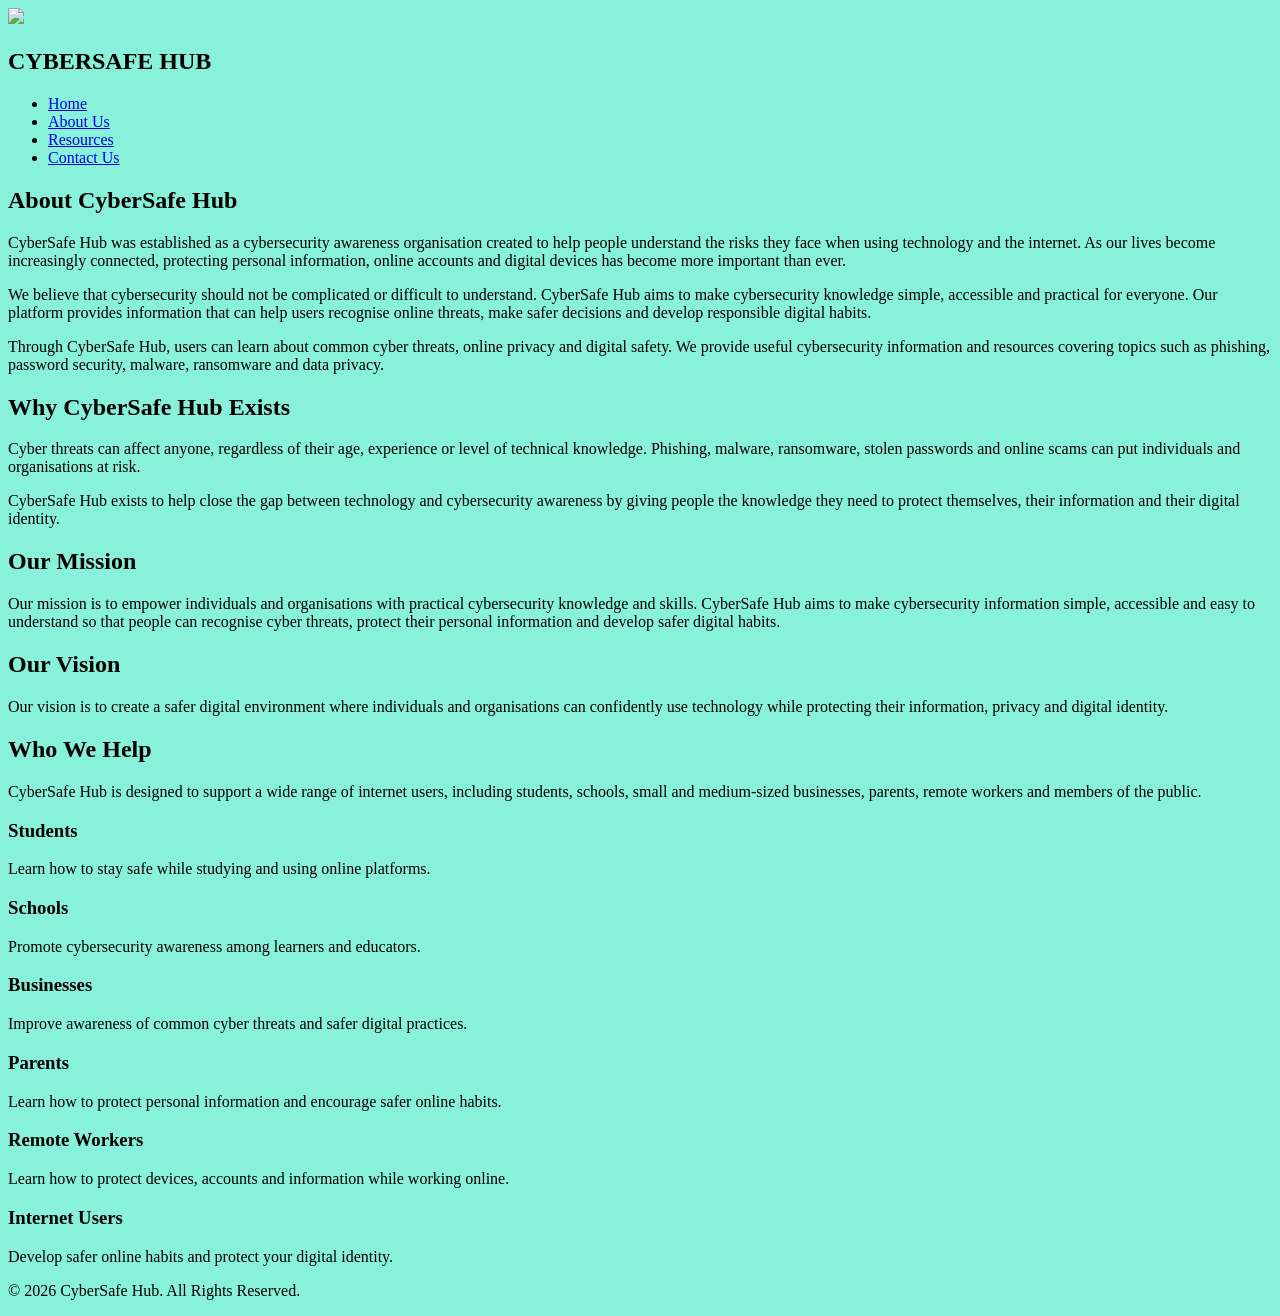
==== about_us.html @ 30e6fdf6 "Add CyberSafe Hub website" ====
<!DOCTYPE html>
<html lang="en">

<head>
    <meta charset="UTF-8">
    <meta name="viewport" content="width=device-width, initial-scale=1.0">

    <title>About Us | CyberSafe Hub</title>

    <link rel="stylesheet" href="CSS/style.css">
</head>

<body>
    <body style="background-color:rgb(135, 241, 218);"></body>
   
    <header>
        <nav>
          <img src="Images/logo.jpg">


            <h1>CYBERSAFE HUB</h1>

            <ul>
                <li><a href="index.html">Home</a></li>
                <li><a href="about_us.html">About Us</a></li>
                <li><a href="home.html">Resources</a></li>
                <li><a href="contact_us.html">Contact Us</a></li>
            </ul>

        </nav>
    </header>

    <main>
        <section class="about-us">

            <h2>About CyberSafe Hub</h2>

            <p>
                CyberSafe Hub was established as a cybersecurity awareness
                organisation created to help people understand the risks
                they face when using technology and the internet. As our
                lives become increasingly connected, protecting personal
                information, online accounts and digital devices has
                become more important than ever.
            </p>

            <p>
                We believe that cybersecurity should not be complicated
                or difficult to understand. CyberSafe Hub aims to make
                cybersecurity knowledge simple, accessible and practical
                for everyone. Our platform provides information that can
                help users recognise online threats, make safer decisions
                and develop responsible digital habits.
            </p>

            <p>
                Through CyberSafe Hub, users can learn about common cyber
                threats, online privacy and digital safety. We provide
                useful cybersecurity information and resources covering
                topics such as phishing, password security, malware,
                ransomware and data privacy.
            </p>

        </section> 
        <section class="our-purpose">

            <h2>Why CyberSafe Hub Exists</h2>

            <p>
                Cyber threats can affect anyone, regardless of their age,
                experience or level of technical knowledge. Phishing,
                malware, ransomware, stolen passwords and online scams
                can put individuals and organisations at risk.
            </p>

            <p>
                CyberSafe Hub exists to help close the gap between
                technology and cybersecurity awareness by giving people
                the knowledge they need to protect themselves, their
                information and their digital identity.
            </p>

        </section>
        <section class="mission">

            <h2>Our Mission</h2>

            <p>
                Our mission is to empower individuals and organisations
                with practical cybersecurity knowledge and skills.
                CyberSafe Hub aims to make cybersecurity information
                simple, accessible and easy to understand so that people
                can recognise cyber threats, protect their personal
                information and develop safer digital habits.
            </p>

        </section>


        
        <section class="vision">

            <h2>Our Vision</h2>

            <p>
                Our vision is to create a safer digital environment where
                individuals and organisations can confidently use
                technology while protecting their information, privacy
                and digital identity.
            </p>

        </section>
        <section class="target-audience">

            <h2>Who We Help</h2>

            <p>
                CyberSafe Hub is designed to support a wide range of
                internet users, including students, schools, small and
                medium-sized businesses, parents, remote workers and
                members of the public.
            </p>

            <div class="audience-list">

                <div class="audience-card">
                    <h3>Students</h3>
                    <p>
                        Learn how to stay safe while studying and using
                        online platforms.
                    </p>
                </div>

                <div class="audience-card">
                    <h3>Schools</h3>
                    <p>
                        Promote cybersecurity awareness among learners
                        and educators.
                    </p>
                </div>

                <div class="audience-card">
                    <h3>Businesses</h3>
                    <p>
                        Improve awareness of common cyber threats and
                        safer digital practices.
                    </p>
                </div>

                <div class="audience-card">
                    <h3>Parents</h3>
                    <p>
                        Learn how to protect personal information and
                        encourage safer online habits.
                    </p>
                </div>

                <div class="audience-card">
                    <h3>Remote Workers</h3>
                    <p>
                        Learn how to protect devices, accounts and
                        information while working online.
                    </p>
                </div>

                <div class="audience-card">
                    <h3>Internet Users</h3>
                    <p>
                        Develop safer online habits and protect your
                        digital identity.
                    </p>
                </div>

            </div>

        </section>

    </main>
    <footer>

        <p>
            &copy; 2026 CyberSafe Hub. All Rights Reserved.
        </p>

    </footer>

</body>

</html>
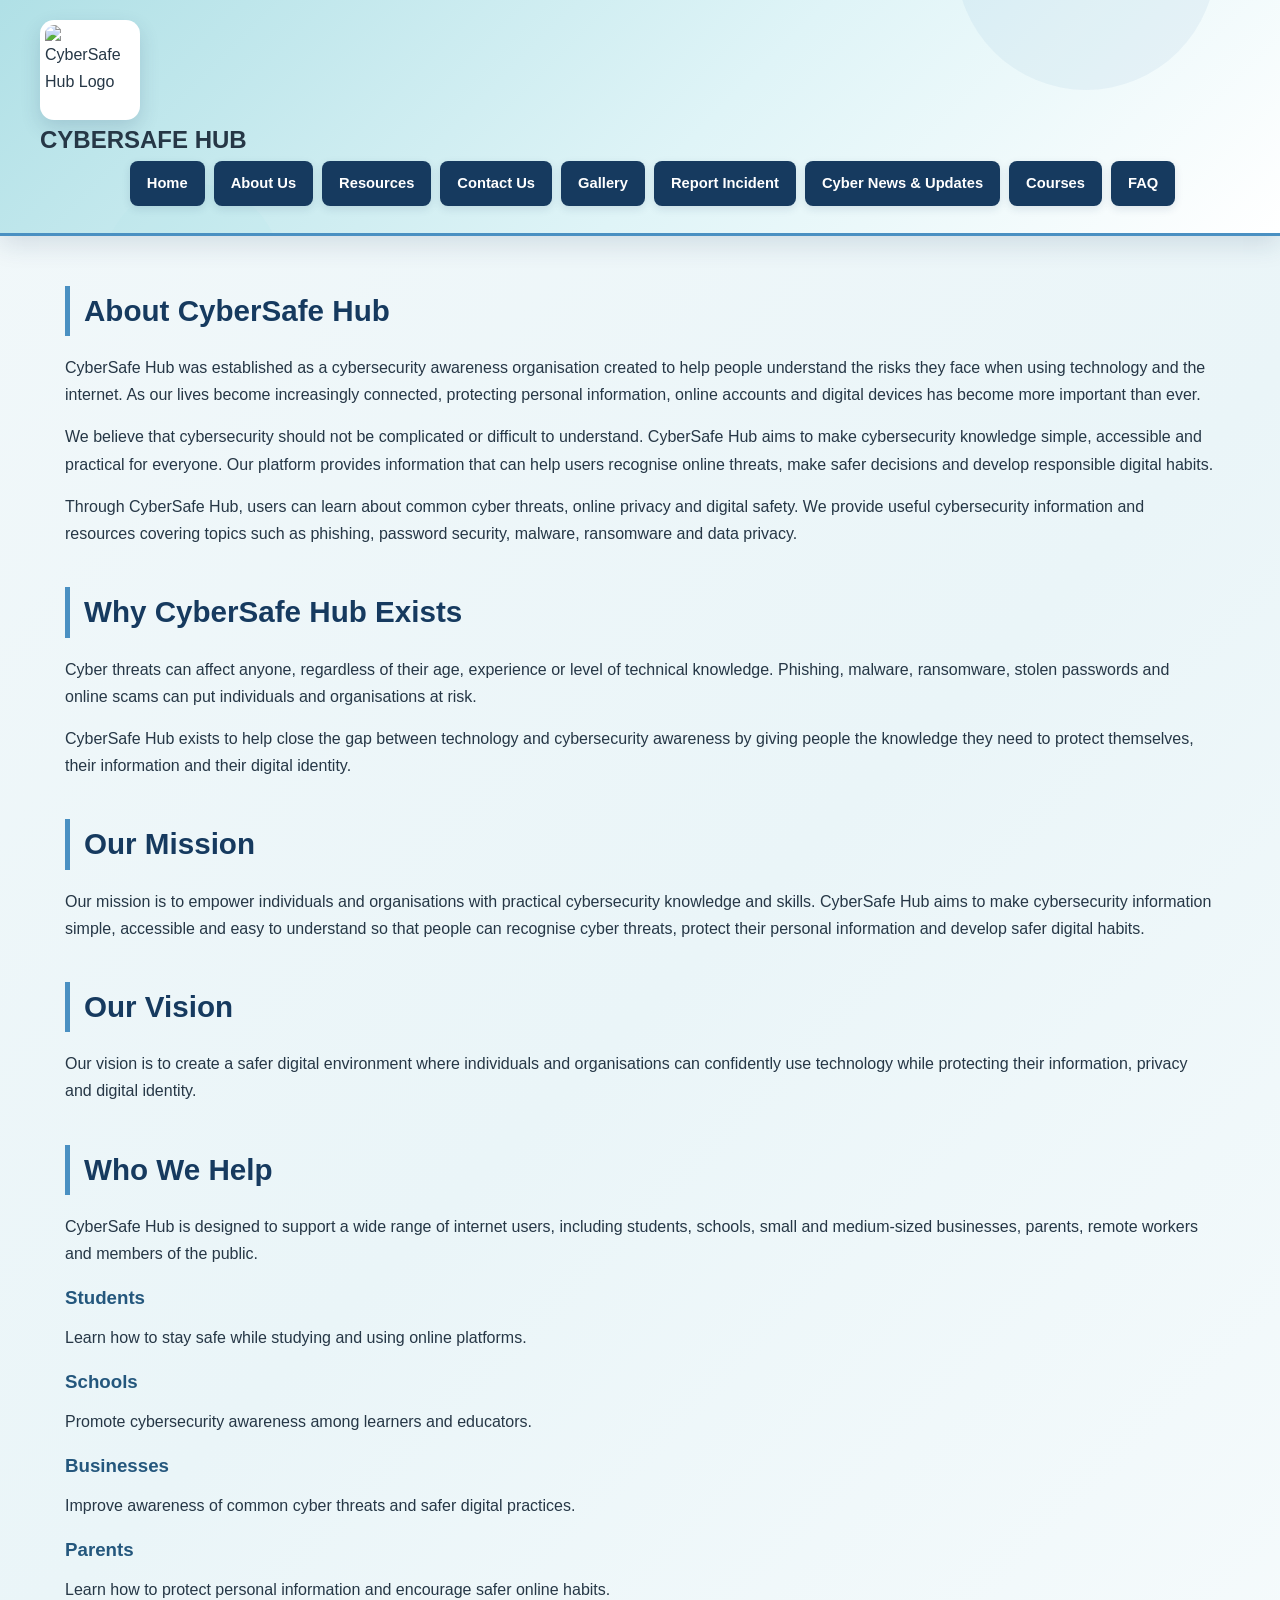
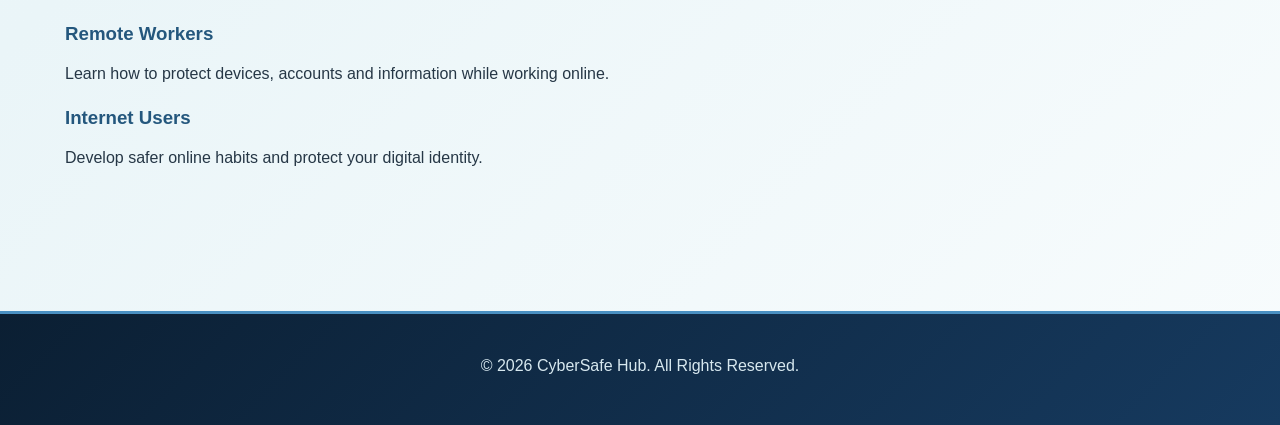
==== commit f845429d: "first commit" ====
--- a/about_us.html
+++ b/about_us.html
@@ -7,27 +7,32 @@
 
     <title>About Us | CyberSafe Hub</title>
 
-    <link rel="stylesheet" href="CSS/style.css">
+    <link rel="stylesheet" type="text/css" href="CSS/Style.css">
 </head>
 
 <body>
-    <body style="background-color:rgb(135, 241, 218);"></body>
+    <body style="background-color:rgb(219, 224, 236);"></body>
    
     <header>
         <nav>
-          <img src="Images/logo.jpg">
+          <img src="Images/logo.jpg" alt="CyberSafe Hub Logo" class="logo">
 
 
             <h1>CYBERSAFE HUB</h1>
-
-            <ul>
-                <li><a href="index.html">Home</a></li>
-                <li><a href="about_us.html">About Us</a></li>
-                <li><a href="home.html">Resources</a></li>
-                <li><a href="contact_us.html">Contact Us</a></li>
-            </ul>
-
-        </nav>
+    <ul>
+        <li><a href="index.html">Home</a></li>
+        <li><a href="about_us.html">About Us</a></li>
+        <li><a href="Home.html">Resources</a></li>
+        <li><a href="contact_us.html">Contact Us</a></li>
+     <li><a href="gallery.html">Gallery</a></li>
+        <li><a href="Report_Incident.html">Report Incident</a></li>
+        <li><a href="Cyber%20news%20%26%20updates.html">Cyber News &amp; Updates</a></li>
+        <li><a href="courses.html">Courses</a></li>
+        <li><a href="FAQ.html">FAQ</a></li>
+      
+    </ul>
+    </nav>
+        
     </header>
 
     <main>
--- a/CSS/Style.css
+++ b/CSS/Style.css
@@ -0,0 +1,1531 @@
+/* =========================================================
+   CYBERSAFE HUB - MAIN STYLESHEET
+   Colour Theme: Powder Blue | Navy | White
+   Modern & Unique Layout
+   ========================================================= */
+
+
+/* =========================
+   1. GENERAL PAGE STYLING
+   ========================= */
+
+* {
+    margin: 0;
+    padding: 0;
+    box-sizing: border-box;
+}
+
+html {
+    scroll-behavior: smooth;
+}
+
+body {
+    font-family: Arial, Helvetica, sans-serif;
+    background:
+        linear-gradient(135deg, #F2F8FA 0%, #EAF5F8 50%, #F8FCFD 100%);
+    color: #263746;
+    line-height: 1.7;
+    min-height: 100vh;
+}
+
+
+/* =========================
+   2. HEADER
+   ========================= */
+
+header {
+    background:
+        linear-gradient(135deg, #B0E0E6 0%, #DFF4F7 55%, #FFFFFF 100%);
+    padding: 20px;
+    box-shadow: 0 8px 25px rgba(22, 58, 95, 0.14);
+    border-bottom: 3px solid #4A90C2;
+    position: relative;
+    overflow: hidden;
+}
+
+/* Decorative header glow */
+
+header::before {
+    content: "";
+    position: absolute;
+    width: 260px;
+    height: 260px;
+    border-radius: 50%;
+    background: rgba(74, 144, 194, 0.08);
+    top: -170px;
+    right: 5%;
+}
+
+header::after {
+    content: "";
+    position: absolute;
+    width: 180px;
+    height: 180px;
+    border-radius: 50%;
+    background: rgba(176, 224, 230, 0.18);
+    bottom: -130px;
+    left: 8%;
+}
+
+
+/* Logo and website name */
+
+.header-content {
+    max-width: 1200px;
+    margin: 0 auto 20px auto;
+    display: flex;
+    align-items: center;
+    justify-content: flex-start;
+    gap: 20px;
+    text-align: left;
+    position: relative;
+    z-index: 2;
+}
+
+
+/* =========================
+   3. LOGO
+   ========================= */
+
+.logo {
+    width: 100px;
+    height: 100px;
+    object-fit: contain;
+    display: block;
+    border-radius: 14px;
+    background-color: #FFFFFF;
+    padding: 5px;
+    box-shadow: 0 8px 20px rgba(22, 58, 95, 0.16);
+    transition: all 0.3s ease;
+}
+
+.logo:hover {
+    transform: scale(1.05) rotate(-1deg);
+    box-shadow: 0 10px 25px rgba(22, 58, 95, 0.22);
+}
+
+
+/* =========================
+   4. BRAND
+   ========================= */
+
+.brand h1 {
+    color: #163A5F;
+    font-size: 2.15rem;
+    margin: 0;
+    font-weight: 700;
+    letter-spacing: 0.5px;
+}
+
+.brand p {
+    color: #34566F;
+    font-size: 0.95rem;
+    margin-top: 3px;
+    letter-spacing: 0.4px;
+}
+
+
+/* =========================
+   5. NAVIGATION
+   ========================= */
+
+nav {
+    max-width: 1200px;
+    margin: auto;
+    position: relative;
+    z-index: 3;
+}
+
+nav ul {
+    list-style: none;
+    display: flex;
+    justify-content: center;
+    align-items: center;
+    flex-wrap: wrap;
+    gap: 9px;
+}
+
+nav ul li {
+    display: inline-block;
+}
+
+nav ul li a {
+    display: block;
+    text-decoration: none;
+    color: #FFFFFF;
+    background-color: #163A5F;
+    padding: 10px 17px;
+    border-radius: 8px;
+    font-weight: 600;
+    font-size: 0.92rem;
+    transition: all 0.3s ease;
+    box-shadow: 0 3px 8px rgba(22, 58, 95, 0.12);
+}
+
+nav ul li a:hover {
+    background-color: #4A90C2;
+    color: #FFFFFF;
+    transform: translateY(-3px);
+    box-shadow: 0 7px 15px rgba(22, 58, 95, 0.2);
+}
+
+
+/* Active navigation link */
+
+nav ul li a.active {
+    background-color: #4A90C2;
+    color: #FFFFFF;
+    box-shadow: 0 5px 12px rgba(74, 144, 194, 0.25);
+}
+
+
+/* =========================
+   6. MAIN CONTENT
+   ========================= */
+
+main {
+    max-width: 1200px;
+    margin: 0 auto;
+    padding: 50px 25px;
+}
+
+section {
+    margin-bottom: 40px;
+}
+
+
+/* =========================
+   7. HEADINGS
+   ========================= */
+
+main > h1,
+main > h2 {
+    color: #163A5F;
+}
+
+section h2 {
+    color: #163A5F;
+    font-size: 1.85rem;
+    margin-bottom: 18px;
+    border-left: 5px solid #4A90C2;
+    padding-left: 14px;
+}
+
+section h3 {
+    color: #24577D;
+    margin-bottom: 10px;
+}
+
+main > h2 {
+    margin-top: 30px;
+    margin-bottom: 15px;
+}
+
+p {
+    margin-bottom: 15px;
+}
+
+
+/* =========================
+   8. HERO SECTION
+   ========================= */
+
+.hero {
+    background:
+        linear-gradient(
+            135deg,
+            #DFF4F7 0%,
+            #FFFFFF 55%,
+            #E8F7FA 100%
+        );
+
+    padding: 70px 35px;
+
+    border-radius: 22px;
+
+    text-align: center;
+
+    margin-bottom: 40px;
+
+    border: 1px solid #B0E0E6;
+
+    box-shadow:
+        0 15px 35px rgba(22, 58, 95, 0.1);
+
+    position: relative;
+    overflow: hidden;
+}
+
+
+/* Decorative circles */
+
+.hero::before {
+    content: "";
+    position: absolute;
+
+    width: 240px;
+    height: 240px;
+
+    border: 1px solid rgba(74, 144, 194, 0.18);
+
+    border-radius: 50%;
+
+    top: -120px;
+    right: -70px;
+}
+
+.hero::after {
+    content: "";
+    position: absolute;
+
+    width: 180px;
+    height: 180px;
+
+    border: 1px solid rgba(74, 144, 194, 0.13);
+
+    border-radius: 50%;
+
+    bottom: -90px;
+    left: -60px;
+}
+
+.hero h1 {
+    color: #163A5F;
+    font-size: 2.8rem;
+    margin-bottom: 15px;
+    position: relative;
+    z-index: 1;
+}
+
+.hero p {
+    max-width: 800px;
+    margin: 0 auto 20px auto;
+    color: #40596D;
+    font-size: 1.1rem;
+    position: relative;
+    z-index: 1;
+}
+
+
+/* =========================
+   9. BUTTONS
+   ========================= */
+
+.btn {
+    display: inline-block;
+
+    background:
+        linear-gradient(
+            135deg,
+            #163A5F,
+            #24577D
+        );
+
+    color: #FFFFFF;
+
+    padding: 12px 25px;
+
+    border-radius: 9px;
+
+    text-decoration: none;
+
+    font-weight: bold;
+
+    border: none;
+
+    cursor: pointer;
+
+    transition: all 0.3s ease;
+
+    box-shadow: 0 6px 15px rgba(22, 58, 95, 0.18);
+}
+
+.btn:hover {
+    background:
+        linear-gradient(
+            135deg,
+            #4A90C2,
+            #5FAACD
+        );
+
+    transform: translateY(-3px);
+
+    box-shadow: 0 9px 20px rgba(22, 58, 95, 0.22);
+}
+
+
+/* =========================
+   10. GENERAL CARDS
+   ========================= */
+
+.card-container {
+    display: grid;
+    grid-template-columns: repeat(3, 1fr);
+    gap: 28px;
+}
+
+.card {
+    background:
+        linear-gradient(
+            145deg,
+            #FFFFFF,
+            #F8FCFD
+        );
+
+    border: 1px solid #C9E4EA;
+
+    border-radius: 16px;
+
+    padding: 28px;
+
+    box-shadow:
+        0 8px 22px rgba(22, 58, 95, 0.08);
+
+    transition: all 0.35s ease;
+
+    position: relative;
+    overflow: hidden;
+}
+
+
+/* Card top line */
+
+.card::before {
+    content: "";
+
+    position: absolute;
+
+    top: 0;
+    left: 0;
+
+    width: 100%;
+    height: 4px;
+
+    background:
+        linear-gradient(
+            90deg,
+            #4A90C2,
+            #B0E0E6
+        );
+}
+
+.card:hover {
+    transform: translateY(-8px);
+
+    box-shadow:
+        0 15px 32px rgba(22, 58, 95, 0.15);
+
+    border-color: #A9D5DF;
+}
+
+.card h3 {
+    color: #163A5F;
+    margin-bottom: 10px;
+}
+
+.card p {
+    color: #526675;
+}
+
+.card img {
+    width: 100%;
+    height: 200px;
+    object-fit: cover;
+    border-radius: 10px;
+    margin-bottom: 15px;
+    transition: transform 0.3s ease;
+}
+
+.card:hover img {
+    transform: scale(1.02);
+}
+
+
+/* =========================
+   11. IMAGE STYLING
+   ========================= */
+
+img {
+    max-width: 100%;
+}
+
+.hero-image {
+    width: 100%;
+    max-height: 450px;
+    object-fit: cover;
+    border-radius: 15px;
+    margin: 20px 0;
+    box-shadow: 0 8px 20px rgba(22, 58, 95, 0.13);
+}
+
+
+/* =========================
+   12. ABOUT US
+   ========================= */
+
+.about-section {
+    background:
+        linear-gradient(
+            145deg,
+            #FFFFFF,
+            #F8FCFD
+        );
+
+    padding: 35px;
+
+    border-radius: 16px;
+
+    border: 1px solid #C9E4EA;
+
+    box-shadow:
+        0 8px 22px rgba(22, 58, 95, 0.08);
+}
+
+.about-section h2 {
+    margin-top: 10px;
+}
+
+.about-section ul {
+    margin: 15px 0 15px 25px;
+}
+
+.about-section li {
+    margin-bottom: 8px;
+}
+
+
+/* =========================
+   13. VISION & MISSION
+   ========================= */
+
+.vision-mission {
+    display: grid;
+    grid-template-columns: repeat(2, 1fr);
+    gap: 28px;
+}
+
+.vision-box,
+.mission-box {
+    background:
+        linear-gradient(
+            145deg,
+            #FFFFFF,
+            #F3FAFC
+        );
+
+    padding: 32px;
+
+    border-radius: 16px;
+
+    border-top: 5px solid #4A90C2;
+
+    box-shadow:
+        0 8px 22px rgba(22, 58, 95, 0.08);
+
+    transition: transform 0.3s ease;
+}
+
+.vision-box:hover,
+.mission-box:hover {
+    transform: translateY(-6px);
+}
+
+.vision-box h3,
+.mission-box h3 {
+    color: #163A5F;
+    font-size: 1.4rem;
+}
+
+
+/* =========================
+   14. COURSES
+   ========================= */
+
+.course-container {
+    display: grid;
+    grid-template-columns: repeat(3, 1fr);
+    gap: 28px;
+}
+
+.course-card {
+    background:
+        linear-gradient(
+            145deg,
+            #FFFFFF,
+            #F8FCFD
+        );
+
+    padding: 28px;
+
+    border-radius: 16px;
+
+    border: 1px solid #C9E4EA;
+
+    box-shadow:
+        0 8px 22px rgba(22, 58, 95, 0.08);
+
+    transition: all 0.3s ease;
+}
+
+.course-card:hover {
+    transform: translateY(-7px);
+
+    border-color: #4A90C2;
+
+    box-shadow:
+        0 14px 28px rgba(22, 58, 95, 0.14);
+}
+
+.course-card h3 {
+    color: #163A5F;
+    margin-bottom: 12px;
+}
+
+.course-card p {
+    color: #526675;
+}
+
+
+/* =========================
+   15. CYBER NEWS
+   ========================= */
+
+.news-container {
+    display: grid;
+    grid-template-columns: repeat(2, 1fr);
+    gap: 28px;
+}
+
+.news-card {
+    background:
+        linear-gradient(
+            145deg,
+            #FFFFFF,
+            #F7FBFC
+        );
+
+    border-left: 5px solid #4A90C2;
+
+    padding: 28px;
+
+    border-radius: 12px;
+
+    box-shadow:
+        0 7px 20px rgba(22, 58, 95, 0.08);
+
+    transition: all 0.3s ease;
+}
+
+.news-card:hover {
+    transform: translateY(-6px);
+    box-shadow: 0 13px 28px rgba(22, 58, 95, 0.13);
+}
+
+.news-card h3 {
+    color: #163A5F;
+    margin-bottom: 10px;
+}
+
+.news-card p {
+    color: #526675;
+}
+
+
+/* =========================
+   16. SECURITY TIPS
+   ========================= */
+
+.security-tips {
+    display: grid;
+    grid-template-columns: repeat(2, 1fr);
+    gap: 22px;
+}
+
+.tip {
+    background:
+        linear-gradient(
+            145deg,
+            #FFFFFF,
+            #F5FBFC
+        );
+
+    padding: 25px;
+
+    border-radius: 13px;
+
+    border: 1px solid #C9E4EA;
+
+    box-shadow:
+        0 6px 18px rgba(22, 58, 95, 0.07);
+
+    transition: all 0.3s ease;
+}
+
+.tip:hover {
+    transform: translateY(-5px);
+    border-color: #4A90C2;
+}
+
+.tip h3 {
+    color: #163A5F;
+}
+
+.tip::before {
+    content: "🔐 ";
+}
+
+
+/* =========================
+   17. FAQ
+   ========================= */
+
+.faq-container {
+    max-width: 900px;
+    margin: auto;
+}
+
+.faq-item {
+    background:
+        linear-gradient(
+            145deg,
+            #FFFFFF,
+            #F8FCFD
+        );
+
+    margin-bottom: 17px;
+
+    padding: 25px;
+
+    border-radius: 13px;
+
+    border-left: 5px solid #4A90C2;
+
+    box-shadow:
+        0 6px 18px rgba(22, 58, 95, 0.07);
+
+    transition: all 0.3s ease;
+}
+
+.faq-item:hover {
+    transform: translateX(4px);
+}
+
+.faq-item h3 {
+    color: #163A5F;
+    margin-bottom: 8px;
+}
+
+.faq-item p {
+    color: #526675;
+}
+
+
+/* =========================
+   18. CONTACT PAGE
+   ========================= */
+
+.contact-container {
+    display: grid;
+    grid-template-columns: 1fr 1fr;
+    gap: 30px;
+}
+
+.contact-info,
+.contact-form {
+    background:
+        linear-gradient(
+            145deg,
+            #FFFFFF,
+            #F7FBFC
+        );
+
+    padding: 32px;
+
+    border-radius: 16px;
+
+    border: 1px solid #C9E4EA;
+
+    box-shadow:
+        0 8px 22px rgba(22, 58, 95, 0.08);
+}
+
+.contact-info h3,
+.contact-form h3 {
+    color: #163A5F;
+    margin-bottom: 15px;
+}
+
+.contact-info p {
+    margin-bottom: 12px;
+}
+
+
+/* =========================
+   19. FORMS
+   ========================= */
+
+form {
+    width: 100%;
+}
+
+label {
+    display: block;
+    color: #163A5F;
+    font-weight: bold;
+    margin-bottom: 6px;
+}
+
+input,
+textarea,
+select {
+    width: 100%;
+    padding: 13px 14px;
+    margin-bottom: 18px;
+
+    border: 1px solid #B8D7DF;
+
+    border-radius: 9px;
+
+    background-color: #F9FCFD;
+
+    color: #263746;
+
+    font-family: Arial, Helvetica, sans-serif;
+
+    font-size: 1rem;
+
+    transition: all 0.3s ease;
+}
+
+input:focus,
+textarea:focus,
+select:focus {
+    outline: none;
+
+    border-color: #4A90C2;
+
+    background-color: #FFFFFF;
+
+    box-shadow:
+        0 0 0 4px rgba(74, 144, 194, 0.12);
+}
+
+textarea {
+    min-height: 150px;
+    resize: vertical;
+}
+
+button,
+input[type="submit"] {
+    background:
+        linear-gradient(
+            135deg,
+            #163A5F,
+            #24577D
+        );
+
+    color: #FFFFFF;
+
+    padding: 12px 25px;
+
+    border: none;
+
+    border-radius: 8px;
+
+    cursor: pointer;
+
+    font-weight: bold;
+
+    transition: all 0.3s ease;
+}
+
+button:hover,
+input[type="submit"]:hover {
+    background:
+        linear-gradient(
+            135deg,
+            #4A90C2,
+            #5FAACD
+        );
+
+    transform: translateY(-2px);
+}
+
+
+/* =========================
+   20. LISTS
+   ========================= */
+
+ul,
+ol {
+    padding-left: 25px;
+}
+
+li {
+    margin-bottom: 7px;
+}
+
+
+/* =========================
+   21. TABLES
+   ========================= */
+
+table {
+    width: 100%;
+    border-collapse: collapse;
+    background-color: #FFFFFF;
+    margin: 20px 0;
+
+    box-shadow:
+        0 7px 18px rgba(22, 58, 95, 0.08);
+
+    border-radius: 10px;
+    overflow: hidden;
+}
+
+th {
+    background:
+        linear-gradient(
+            135deg,
+            #163A5F,
+            #24577D
+        );
+
+    color: #FFFFFF;
+
+    padding: 15px;
+
+    text-align: left;
+}
+
+td {
+    padding: 14px;
+
+    border-bottom: 1px solid #D6E8ED;
+}
+
+tr:hover {
+    background-color: #F2F8FA;
+}
+
+
+/* =========================
+   22. HIGHLIGHT BOX
+   ========================= */
+
+.highlight {
+    background:
+        linear-gradient(
+            135deg,
+            #E3F5F8,
+            #F5FCFD
+        );
+
+    border-left: 5px solid #4A90C2;
+
+    padding: 22px;
+
+    margin: 22px 0;
+
+    border-radius: 10px;
+
+    box-shadow: 0 5px 14px rgba(22, 58, 95, 0.05);
+}
+
+.highlight strong {
+    color: #163A5F;
+}
+
+
+/* =========================
+   23. ALERT / WARNING BOX
+   ========================= */
+
+.warning {
+    background-color: #FFF8E6;
+
+    border-left: 5px solid #D9A441;
+
+    padding: 20px;
+
+    margin: 20px 0;
+
+    border-radius: 9px;
+}
+
+.warning strong {
+    color: #7A5A14;
+}
+
+
+/* =========================
+   24. SUCCESS BOX
+   ========================= */
+
+.success {
+    background-color: #EAF7F0;
+
+    border-left: 5px solid #4D9B72;
+
+    padding: 20px;
+
+    margin: 20px 0;
+
+    border-radius: 9px;
+}
+
+
+/* =========================
+   25. FOOTER
+   ========================= */
+
+footer {
+    background:
+        linear-gradient(
+            135deg,
+            #0B1F33,
+            #163A5F
+        );
+
+    color: #FFFFFF;
+
+    text-align: center;
+
+    padding: 38px 20px;
+
+    margin-top: 50px;
+
+    border-top: 3px solid #4A90C2;
+}
+
+footer p {
+    margin-bottom: 8px;
+    color: #D7E8EF;
+}
+
+footer a {
+    color: #B0E0E6;
+    text-decoration: none;
+}
+
+footer a:hover {
+    color: #FFFFFF;
+    text-decoration: underline;
+}
+
+
+/* =========================
+   26. SOCIAL LINKS
+   ========================= */
+
+.social-links {
+    display: flex;
+    justify-content: center;
+    gap: 15px;
+    margin: 18px 0;
+    flex-wrap: wrap;
+}
+
+.social-links a {
+    background-color: #163A5F;
+    color: #FFFFFF;
+    padding: 9px 17px;
+    border-radius: 7px;
+    text-decoration: none;
+    transition: all 0.3s ease;
+}
+
+.social-links a:hover {
+    background-color: #4A90C2;
+    transform: translateY(-2px);
+}
+
+
+/* =========================
+   27. CONTENT BOX
+   ========================= */
+
+.content-box {
+    background:
+        linear-gradient(
+            145deg,
+            #FFFFFF,
+            #F8FCFD
+        );
+
+    padding: 32px;
+
+    margin-bottom: 28px;
+
+    border-radius: 16px;
+
+    border: 1px solid #C9E4EA;
+
+    box-shadow:
+        0 8px 22px rgba(22, 58, 95, 0.07);
+}
+
+
+/* =========================
+   28. PAGE TITLE
+   ========================= */
+
+.page-title {
+    background:
+        linear-gradient(
+            135deg,
+            #B0E0E6,
+            #DFF4F7,
+            #FFFFFF
+        );
+
+    padding: 50px 25px;
+
+    text-align: center;
+
+    border-radius: 20px;
+
+    margin-bottom: 35px;
+
+    border: 1px solid #B0E0E6;
+
+    box-shadow:
+        0 10px 28px rgba(22, 58, 95, 0.09);
+
+    position: relative;
+    overflow: hidden;
+}
+
+.page-title::after {
+    content: "";
+
+    position: absolute;
+
+    width: 180px;
+    height: 180px;
+
+    border: 1px solid rgba(74, 144, 194, 0.15);
+
+    border-radius: 50%;
+
+    right: -60px;
+    top: -80px;
+}
+
+.page-title h1 {
+    color: #163A5F;
+    font-size: 2.4rem;
+    margin-bottom: 8px;
+}
+
+.page-title p {
+    color: #34566F;
+}
+
+
+/* =========================
+   29. BACK TO TOP
+   ========================= */
+
+.back-to-top {
+    display: inline-block;
+
+    margin-top: 20px;
+
+    background:
+        linear-gradient(
+            135deg,
+            #4A90C2,
+            #5FAACD
+        );
+
+    color: #FFFFFF;
+
+    padding: 11px 20px;
+
+    border-radius: 8px;
+
+    text-decoration: none;
+
+    box-shadow: 0 5px 12px rgba(22, 58, 95, 0.15);
+
+    transition: all 0.3s ease;
+}
+
+.back-to-top:hover {
+    background-color: #163A5F;
+
+    transform: translateY(-3px);
+}
+
+
+/* =========================
+   30. GALLERY
+   ========================= */
+
+.gallery-title {
+    background:
+        linear-gradient(
+            135deg,
+            #B0E0E6,
+            #DFF4F7,
+            #FFFFFF
+        );
+
+    padding: 55px 25px;
+
+    text-align: center;
+
+    border-radius: 20px;
+
+    margin-bottom: 30px;
+
+    border: 1px solid #B0E0E6;
+
+    box-shadow:
+        0 10px 28px rgba(22, 58, 95, 0.09);
+
+    position: relative;
+
+    overflow: hidden;
+}
+
+.gallery-title::before {
+    content: "";
+
+    position: absolute;
+
+    width: 220px;
+    height: 220px;
+
+    border: 1px solid rgba(74, 144, 194, 0.15);
+
+    border-radius: 50%;
+
+    left: -100px;
+    bottom: -120px;
+}
+
+.gallery-title h1 {
+    color: #163A5F;
+    font-size: 2.5rem;
+    margin-bottom: 8px;
+    position: relative;
+}
+
+.gallery-title p {
+    color: #34566F;
+    margin-bottom: 0;
+    position: relative;
+}
+
+
+/* Gallery introduction */
+
+.gallery-intro {
+    background:
+        linear-gradient(
+            145deg,
+            #FFFFFF,
+            #F7FBFC
+        );
+
+    padding: 35px;
+
+    border-radius: 16px;
+
+    border: 1px solid #C9E4EA;
+
+    box-shadow:
+        0 8px 22px rgba(22, 58, 95, 0.07);
+
+    text-align: center;
+}
+
+.gallery-intro h2 {
+    border-left: none;
+    padding-left: 0;
+    color: #163A5F;
+}
+
+.gallery-intro p {
+    max-width: 850px;
+    margin-left: auto;
+    margin-right: auto;
+    color: #526675;
+}
+
+
+/* Gallery grid */
+
+.gallery {
+    display: grid;
+
+    grid-template-columns: repeat(3, 1fr);
+
+    gap: 28px;
+
+    margin-top: 30px;
+}
+
+
+/* Gallery cards */
+
+.gallery-item {
+    background:
+        linear-gradient(
+            145deg,
+            #FFFFFF,
+            #F8FCFD
+        );
+
+    border: 1px solid #C9E4EA;
+
+    border-radius: 16px;
+
+    overflow: hidden;
+
+    box-shadow:
+        0 8px 22px rgba(22, 58, 95, 0.08);
+
+    transition: all 0.35s ease;
+}
+
+.gallery-item:hover {
+    transform: translateY(-9px);
+
+    border-color: #4A90C2;
+
+    box-shadow:
+        0 16px 32px rgba(22, 58, 95, 0.16);
+}
+
+
+/* Gallery images */
+
+.gallery-item img {
+    width: 100%;
+
+    height: 245px;
+
+    object-fit: cover;
+
+    display: block;
+
+    transition: transform 0.4s ease;
+}
+
+.gallery-item:hover img {
+    transform: scale(1.06);
+}
+
+
+/* Gallery captions */
+
+.gallery-caption {
+    padding: 22px;
+
+    text-align: center;
+}
+
+.gallery-caption h3 {
+    color: #163A5F;
+
+    font-size: 1.2rem;
+
+    margin-bottom: 8px;
+}
+
+.gallery-caption p {
+    color: #526675;
+
+    font-size: 0.95rem;
+
+    line-height: 1.5;
+
+    margin-bottom: 0;
+}
+
+
+/* =========================
+   31. RESPONSIVE DESIGN
+   ========================= */
+
+
+/* Tablets */
+
+@media screen and (max-width: 900px) {
+
+    .card-container,
+    .course-container,
+    .gallery {
+        grid-template-columns: repeat(2, 1fr);
+    }
+
+    .news-container,
+    .security-tips,
+    .contact-container,
+    .vision-mission {
+        grid-template-columns: 1fr;
+    }
+
+    .hero h1 {
+        font-size: 2.2rem;
+    }
+
+    .gallery-item img {
+        height: 225px;
+    }
+}
+
+
+/* =========================
+   32. MOBILE
+   ========================= */
+
+@media screen and (max-width: 600px) {
+
+    header {
+        padding: 15px;
+    }
+
+    .header-content {
+        justify-content: center;
+
+        text-align: left;
+
+        gap: 12px;
+    }
+
+    .logo {
+        width: 68px;
+        height: 68px;
+    }
+
+    .brand h1 {
+        font-size: 1.45rem;
+    }
+
+    .brand p {
+        font-size: 0.78rem;
+    }
+
+
+    /* Mobile navigation */
+
+    nav ul {
+        flex-direction: column;
+        gap: 7px;
+    }
+
+    nav ul li {
+        width: 100%;
+    }
+
+    nav ul li a {
+        text-align: center;
+        width: 100%;
+    }
+
+
+    /* Main */
+
+    main {
+        padding: 30px 15px;
+    }
+
+
+    /* Hero */
+
+    .hero {
+        padding: 45px 20px;
+        border-radius: 17px;
+    }
+
+    .hero h1 {
+        font-size: 1.85rem;
+    }
+
+    .hero p {
+        font-size: 1rem;
+    }
+
+
+    /* One column layout */
+
+    .card-container,
+    .course-container,
+    .news-container,
+    .security-tips,
+    .contact-container,
+    .vision-mission,
+    .gallery {
+        grid-template-columns: 1fr;
+    }
+
+
+    /* Headings */
+
+    section h2 {
+        font-size: 1.5rem;
+    }
+
+
+    /* Page title */
+
+    .page-title {
+        padding: 40px 20px;
+    }
+
+    .page-title h1 {
+        font-size: 1.8rem;
+    }
+
+
+    /* Gallery */
+
+    .gallery-title {
+        padding: 40px 20px;
+    }
+
+    .gallery-title h1 {
+        font-size: 1.85rem;
+    }
+
+    .gallery-intro {
+        padding: 25px 20px;
+    }
+
+    .gallery-item img {
+        height: 240px;
+    }
+
+
+    /* Content */
+
+    .about-section,
+    .contact-info,
+    .contact-form,
+    .content-box {
+        padding: 22px;
+    }
+
+
+    /* Tables */
+
+    table {
+        font-size: 0.85rem;
+    }
+
+    th,
+    td {
+        padding: 9px;
+    }
+
+
+    /* Footer */
+
+    footer {
+        padding: 30px 15px;
+    }
+}
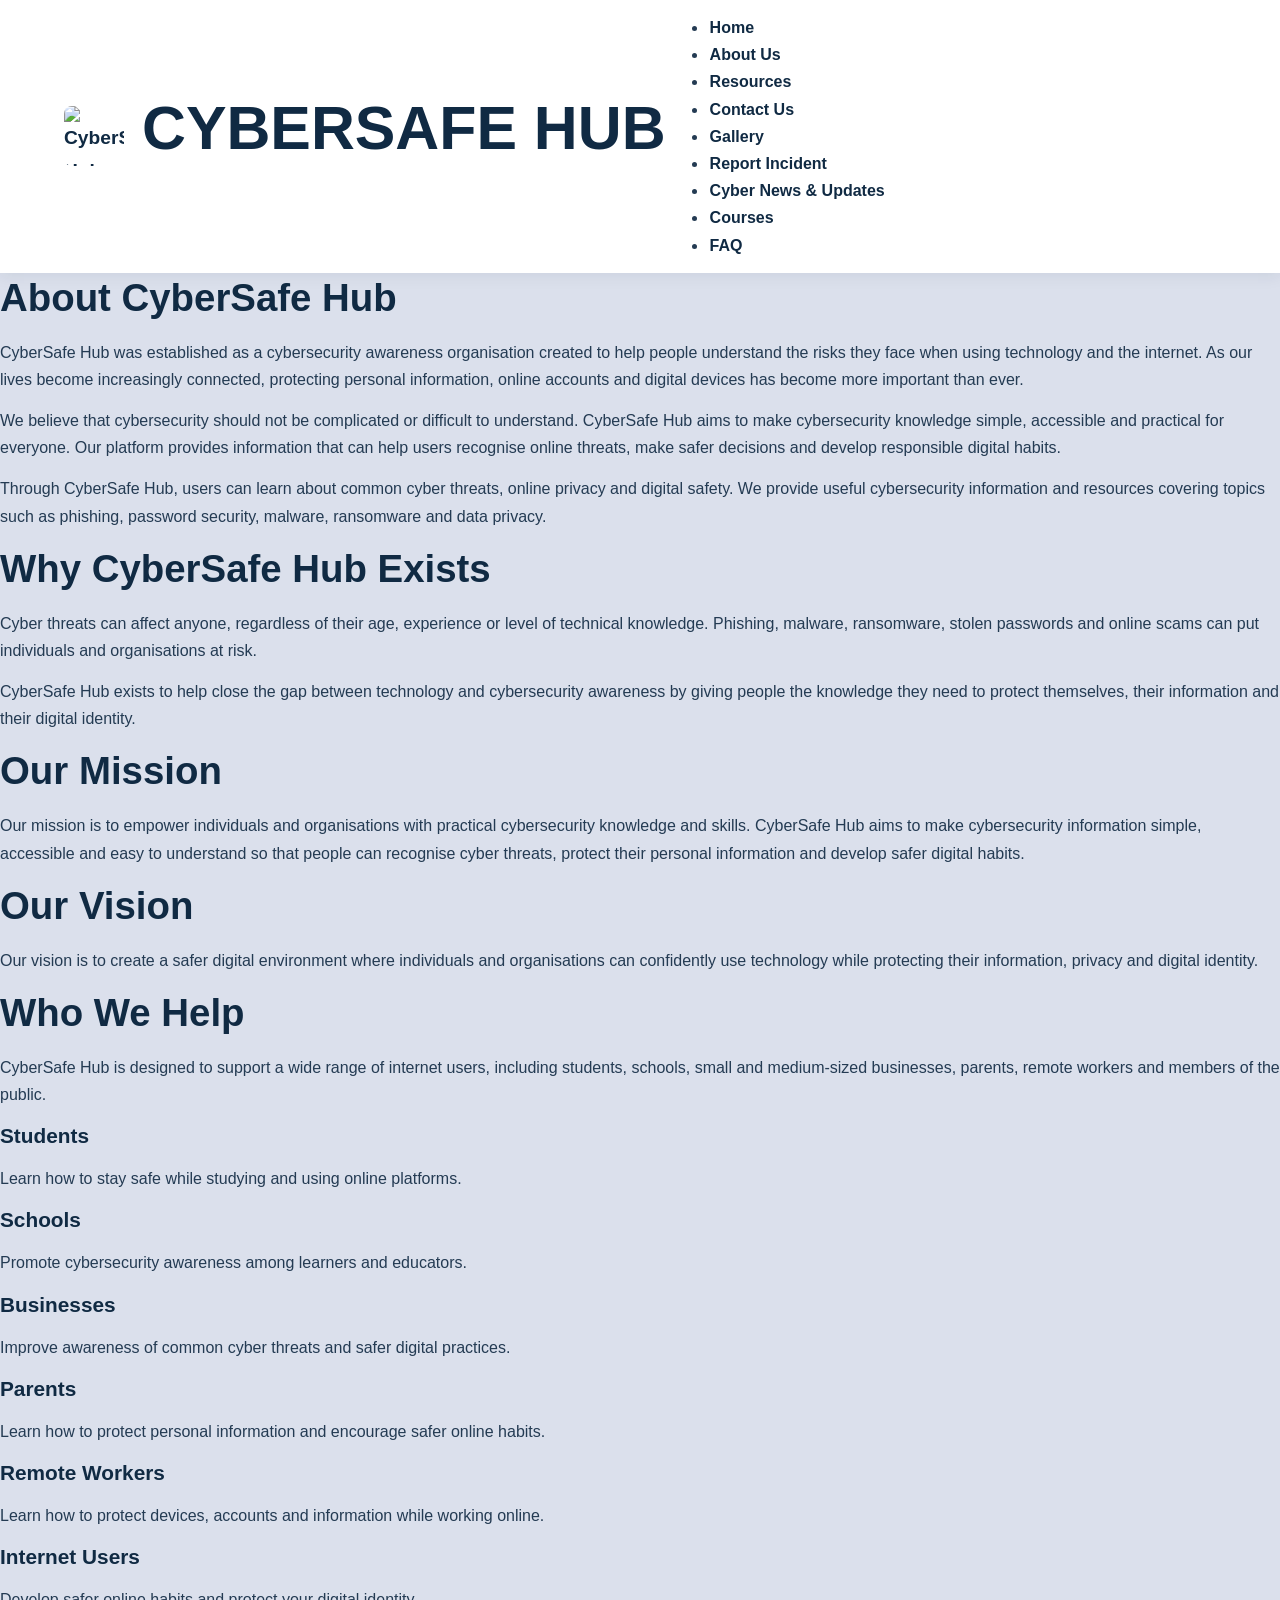
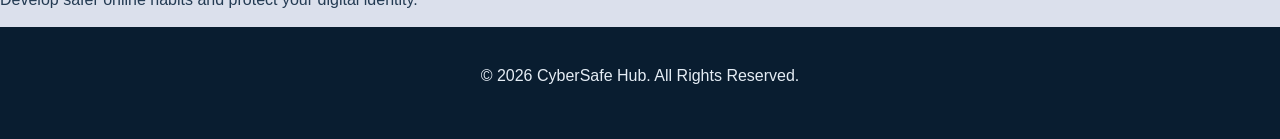
==== commit a431b6a4: "Complete CyberSafe HUB Part 3" ====
--- a/about_us.html
+++ b/about_us.html
@@ -6,8 +6,20 @@
     <meta name="viewport" content="width=device-width, initial-scale=1.0">
 
     <title>About Us | CyberSafe Hub</title>
-
-    <link rel="stylesheet" type="text/css" href="CSS/Style.css">
+<!-- SEO metadata -->
+<meta name="description" content="CyberSafe Hub promotes cybersecurity awareness through online safety tips, educational resources, cyber news, and incident reporting.">
+<meta name="author" content="CyberSafe Hub">
+<meta name="robots" content="index, follow">
+
+<!-- Open Graph metadata for social media sharing -->
+<meta property="og:title" content="CyberSafe Hub | Your Safety, Our Priority">
+<meta property="og:description" content="Explore online safety tips, cybersecurity resources, and cyber awareness with CyberSafe Hub.">
+<meta property="og:type" content="website">
+<meta property="og:site_name" content="CyberSafe Hub">
+<meta property="og:image" content="Images/logo.jpg">
+
+ <link rel="stylesheet" type="text/css" href="CSS/Style.css">
+ <script src="JS/script.js" defer></script>
 </head>
 
 <body>
@@ -26,7 +38,7 @@
         <li><a href="contact_us.html">Contact Us</a></li>
      <li><a href="gallery.html">Gallery</a></li>
         <li><a href="Report_Incident.html">Report Incident</a></li>
-        <li><a href="Cyber%20news%20%26%20updates.html">Cyber News &amp; Updates</a></li>
+        <li><a href="cyber_news.html">Cyber News &amp; Updates</a></li>
         <li><a href="courses.html">Courses</a></li>
         <li><a href="FAQ.html">FAQ</a></li>
       
--- a/CSS/Style.css
+++ b/CSS/Style.css
@@ -1,1531 +1,708 @@
-/* =========================================================
-   CYBERSAFE HUB - MAIN STYLESHEET
-   Colour Theme: Powder Blue | Navy | White
-   Modern & Unique Layout
-   ========================================================= */
-
-
-/* =========================
-   1. GENERAL PAGE STYLING
-   ========================= */
+/* =====================================================
+   CyberSafe Hub
+   Part 3: Styling and Responsive Design
+   File: CSS/style.css
+   Slogan: Your Safety, Our Priority.
+   ===================================================== */
+
+/* 1. GLOBAL SETTINGS */
+
+:root {
+    --navy: #102a43;
+    --blue: #176b87;
+    --turquoise: #2ec4b6;
+    --pink: #f4b6c2;
+    --cream: #fffaf7;
+    --white: #ffffff;
+    --text: #243b53;
+    --muted: #627d98;
+    --border: #d9e2ec;
+    --shadow: 0 8px 24px rgba(16, 42, 67, 0.10);
+}
 
 * {
+    box-sizing: border-box;
     margin: 0;
     padding: 0;
-    box-sizing: border-box;
 }
 
 html {
     scroll-behavior: smooth;
+    scroll-padding-top: 100px;
 }
 
 body {
     font-family: Arial, Helvetica, sans-serif;
-    background:
-        linear-gradient(135deg, #F2F8FA 0%, #EAF5F8 50%, #F8FCFD 100%);
-    color: #263746;
+    background: var(--cream);
+    color: var(--text);
     line-height: 1.7;
-    min-height: 100vh;
-}
-
-
-/* =========================
-   2. HEADER
-   ========================= */
-
-header {
-    background:
-        linear-gradient(135deg, #B0E0E6 0%, #DFF4F7 55%, #FFFFFF 100%);
-    padding: 20px;
-    box-shadow: 0 8px 25px rgba(22, 58, 95, 0.14);
-    border-bottom: 3px solid #4A90C2;
+}
+
+img {
+    display: block;
+    max-width: 100%;
+    height: auto;
+}
+
+a {
+    color: var(--blue);
+    text-decoration: none;
+    transition: color 0.2s ease;
+}
+
+a:hover {
+    color: var(--turquoise);
+}
+
+button,
+input,
+select,
+textarea {
+    font: inherit;
+}
+
+button {
+    cursor: pointer;
+}
+
+ul,
+ol {
+    padding-left: 24px;
+}
+
+p {
+    margin-bottom: 14px;
+}
+
+h1,
+h2,
+h3,
+h4 {
+    color: var(--navy);
+    line-height: 1.3;
+    margin-bottom: 16px;
+}
+
+h1 {
+    font-size: clamp(2rem, 5vw, 3.8rem);
+}
+
+h2 {
+    font-size: clamp(1.6rem, 3vw, 2.5rem);
+}
+
+h3 {
+    font-size: 1.3rem;
+}
+
+
+/* 2. HEADER AND LOGO */
+
+header,
+.site-header {
     position: relative;
-    overflow: hidden;
-}
-
-/* Decorative header glow */
-
-header::before {
-    content: "";
-    position: absolute;
-    width: 260px;
-    height: 260px;
-    border-radius: 50%;
-    background: rgba(74, 144, 194, 0.08);
-    top: -170px;
-    right: 5%;
-}
-
-header::after {
-    content: "";
-    position: absolute;
-    width: 180px;
-    height: 180px;
-    border-radius: 50%;
-    background: rgba(176, 224, 230, 0.18);
-    bottom: -130px;
-    left: 8%;
-}
-
-
-/* Logo and website name */
-
-.header-content {
-    max-width: 1200px;
-    margin: 0 auto 20px auto;
+    z-index: 100;
     display: flex;
     align-items: center;
-    justify-content: flex-start;
+    justify-content: space-between;
     gap: 20px;
-    text-align: left;
-    position: relative;
-    z-index: 2;
-}
-
-
-/* =========================
-   3. LOGO
-   ========================= */
-
+    padding: 14px 5%;
+    background: var(--white);
+    box-shadow: 0 3px 15px rgba(16, 42, 67, 0.08);
+}
+
+.brand,
 .logo {
-    width: 100px;
-    height: 100px;
+    display: flex;
+    align-items: center;
+    gap: 12px;
+    color: var(--navy);
+    font-size: 1.2rem;
+    font-weight: bold;
+}
+
+.brand img,
+.logo img,
+header img {
+    width: 60px;
+    height: 60px;
     object-fit: contain;
-    display: block;
-    border-radius: 14px;
-    background-color: #FFFFFF;
-    padding: 5px;
-    box-shadow: 0 8px 20px rgba(22, 58, 95, 0.16);
-    transition: all 0.3s ease;
-}
-
-.logo:hover {
-    transform: scale(1.05) rotate(-1deg);
-    box-shadow: 0 10px 25px rgba(22, 58, 95, 0.22);
-}
-
-
-/* =========================
-   4. BRAND
-   ========================= */
-
-.brand h1 {
-    color: #163A5F;
-    font-size: 2.15rem;
-    margin: 0;
-    font-weight: 700;
-    letter-spacing: 0.5px;
-}
-
-.brand p {
-    color: #34566F;
-    font-size: 0.95rem;
-    margin-top: 3px;
-    letter-spacing: 0.4px;
-}
-
-
-/* =========================
-   5. NAVIGATION
-   ========================= */
+    border-radius: 8px;
+}
+
+.brand span {
+    color: var(--navy);
+}
+
+
+/* 3. NAVIGATION */
 
 nav {
-    max-width: 1200px;
-    margin: auto;
-    position: relative;
-    z-index: 3;
-}
-
-nav ul {
-    list-style: none;
     display: flex;
-    justify-content: center;
     align-items: center;
     flex-wrap: wrap;
-    gap: 9px;
-}
-
-nav ul li {
+    gap: 18px;
+}
+
+header nav a,
+.site-header nav a {
+    color: var(--navy);
+    font-weight: bold;
+    padding: 8px 2px;
+}
+
+header nav a:hover,
+.site-header nav a:hover,
+header nav a[aria-current="page"] {
+    color: var(--blue);
+    text-decoration: underline;
+    text-underline-offset: 5px;
+}
+
+.menu-toggle {
+    display: none;
+    padding: 8px 13px;
+    color: var(--white);
+    background: var(--navy);
+    border: none;
+    border-radius: 7px;
+    font-size: 1.4rem;
+}
+
+
+/* 4. HERO SECTION */
+
+.hero {
+    display: flex;
+    align-items: center;
+    min-height: 420px;
+    padding: 75px 8%;
+    background: linear-gradient(
+        125deg,
+        #e4f7f7 0%,
+        #fce9ee 65%,
+        #fffaf7 100%
+    );
+}
+
+.hero-content {
+    max-width: 850px;
+}
+
+.hero h1 {
+    margin-bottom: 20px;
+}
+
+.hero p {
+    max-width: 720px;
+    color: var(--muted);
+    font-size: 1.08rem;
+}
+
+.eyebrow {
+    color: var(--blue);
+    font-size: 0.85rem;
+    font-weight: bold;
+    letter-spacing: 2px;
+    text-transform: uppercase;
+}
+
+
+/* 5. BUTTONS */
+
+.button,
+.btn,
+button[type="submit"] {
     display: inline-block;
-}
-
-nav ul li a {
-    display: block;
-    text-decoration: none;
-    color: #FFFFFF;
-    background-color: #163A5F;
-    padding: 10px 17px;
+    padding: 12px 22px;
+    margin: 8px 8px 8px 0;
+    border: 2px solid var(--navy);
     border-radius: 8px;
-    font-weight: 600;
-    font-size: 0.92rem;
-    transition: all 0.3s ease;
-    box-shadow: 0 3px 8px rgba(22, 58, 95, 0.12);
-}
-
-nav ul li a:hover {
-    background-color: #4A90C2;
-    color: #FFFFFF;
-    transform: translateY(-3px);
-    box-shadow: 0 7px 15px rgba(22, 58, 95, 0.2);
-}
-
-
-/* Active navigation link */
-
-nav ul li a.active {
-    background-color: #4A90C2;
-    color: #FFFFFF;
-    box-shadow: 0 5px 12px rgba(74, 144, 194, 0.25);
-}
-
-
-/* =========================
-   6. MAIN CONTENT
-   ========================= */
-
-main {
-    max-width: 1200px;
-    margin: 0 auto;
-    padding: 50px 25px;
-}
-
-section {
-    margin-bottom: 40px;
-}
-
-
-/* =========================
-   7. HEADINGS
-   ========================= */
-
-main > h1,
-main > h2 {
-    color: #163A5F;
-}
-
-section h2 {
-    color: #163A5F;
-    font-size: 1.85rem;
-    margin-bottom: 18px;
-    border-left: 5px solid #4A90C2;
-    padding-left: 14px;
-}
-
-section h3 {
-    color: #24577D;
-    margin-bottom: 10px;
-}
-
-main > h2 {
-    margin-top: 30px;
-    margin-bottom: 15px;
-}
-
-p {
-    margin-bottom: 15px;
-}
-
-
-/* =========================
-   8. HERO SECTION
-   ========================= */
-
-.hero {
-    background:
-        linear-gradient(
-            135deg,
-            #DFF4F7 0%,
-            #FFFFFF 55%,
-            #E8F7FA 100%
-        );
-
-    padding: 70px 35px;
-
-    border-radius: 22px;
-
+    background: var(--navy);
+    color: var(--white);
+    font-weight: bold;
     text-align: center;
-
-    margin-bottom: 40px;
-
-    border: 1px solid #B0E0E6;
-
-    box-shadow:
-        0 15px 35px rgba(22, 58, 95, 0.1);
-
-    position: relative;
-    overflow: hidden;
-}
-
-
-/* Decorative circles */
-
-.hero::before {
-    content: "";
-    position: absolute;
-
-    width: 240px;
-    height: 240px;
-
-    border: 1px solid rgba(74, 144, 194, 0.18);
-
-    border-radius: 50%;
-
-    top: -120px;
-    right: -70px;
-}
-
-.hero::after {
-    content: "";
-    position: absolute;
-
-    width: 180px;
-    height: 180px;
-
-    border: 1px solid rgba(74, 144, 194, 0.13);
-
-    border-radius: 50%;
-
-    bottom: -90px;
-    left: -60px;
-}
-
-.hero h1 {
-    color: #163A5F;
-    font-size: 2.8rem;
-    margin-bottom: 15px;
-    position: relative;
-    z-index: 1;
-}
-
-.hero p {
+    transition: background 0.2s ease, transform 0.2s ease;
+}
+
+.button:hover,
+.btn:hover,
+button[type="submit"]:hover {
+    background: var(--blue);
+    border-color: var(--blue);
+    color: var(--white);
+    transform: translateY(-2px);
+}
+
+.button-outline {
+    background: transparent;
+    color: var(--navy);
+}
+
+.button-outline:hover {
+    background: var(--navy);
+    color: var(--white);
+}
+
+
+/* 6. GENERAL CONTENT SECTIONS */
+
+.section,
+.content-section {
+    padding: 65px 7%;
+}
+
+.section-heading {
     max-width: 800px;
-    margin: 0 auto 20px auto;
-    color: #40596D;
-    font-size: 1.1rem;
-    position: relative;
-    z-index: 1;
-}
-
-
-/* =========================
-   9. BUTTONS
-   ========================= */
-
-.btn {
-    display: inline-block;
-
-    background:
-        linear-gradient(
-            135deg,
-            #163A5F,
-            #24577D
-        );
-
-    color: #FFFFFF;
-
-    padding: 12px 25px;
-
-    border-radius: 9px;
-
-    text-decoration: none;
-
-    font-weight: bold;
-
-    border: none;
-
-    cursor: pointer;
-
-    transition: all 0.3s ease;
-
-    box-shadow: 0 6px 15px rgba(22, 58, 95, 0.18);
-}
-
-.btn:hover {
-    background:
-        linear-gradient(
-            135deg,
-            #4A90C2,
-            #5FAACD
-        );
-
-    transform: translateY(-3px);
-
-    box-shadow: 0 9px 20px rgba(22, 58, 95, 0.22);
-}
-
-
-/* =========================
-   10. GENERAL CARDS
-   ========================= */
-
-.card-container {
-    display: grid;
-    grid-template-columns: repeat(3, 1fr);
-    gap: 28px;
-}
-
-.card {
-    background:
-        linear-gradient(
-            145deg,
-            #FFFFFF,
-            #F8FCFD
-        );
-
-    border: 1px solid #C9E4EA;
-
-    border-radius: 16px;
-
-    padding: 28px;
-
-    box-shadow:
-        0 8px 22px rgba(22, 58, 95, 0.08);
-
-    transition: all 0.35s ease;
-
-    position: relative;
-    overflow: hidden;
-}
-
-
-/* Card top line */
-
-.card::before {
-    content: "";
-
-    position: absolute;
-
-    top: 0;
-    left: 0;
-
-    width: 100%;
-    height: 4px;
-
-    background:
-        linear-gradient(
-            90deg,
-            #4A90C2,
-            #B0E0E6
-        );
-}
-
-.card:hover {
-    transform: translateY(-8px);
-
-    box-shadow:
-        0 15px 32px rgba(22, 58, 95, 0.15);
-
-    border-color: #A9D5DF;
-}
-
-.card h3 {
-    color: #163A5F;
-    margin-bottom: 10px;
-}
-
-.card p {
-    color: #526675;
-}
-
-.card img {
-    width: 100%;
-    height: 200px;
-    object-fit: cover;
-    border-radius: 10px;
-    margin-bottom: 15px;
-    transition: transform 0.3s ease;
-}
-
-.card:hover img {
-    transform: scale(1.02);
-}
-
-
-/* =========================
-   11. IMAGE STYLING
-   ========================= */
-
-img {
-    max-width: 100%;
-}
-
-.hero-image {
-    width: 100%;
-    max-height: 450px;
-    object-fit: cover;
-    border-radius: 15px;
-    margin: 20px 0;
-    box-shadow: 0 8px 20px rgba(22, 58, 95, 0.13);
-}
-
-
-/* =========================
-   12. ABOUT US
-   ========================= */
-
-.about-section {
-    background:
-        linear-gradient(
-            145deg,
-            #FFFFFF,
-            #F8FCFD
-        );
-
-    padding: 35px;
-
-    border-radius: 16px;
-
-    border: 1px solid #C9E4EA;
-
-    box-shadow:
-        0 8px 22px rgba(22, 58, 95, 0.08);
-}
-
-.about-section h2 {
-    margin-top: 10px;
-}
-
-.about-section ul {
-    margin: 15px 0 15px 25px;
-}
-
-.about-section li {
-    margin-bottom: 8px;
-}
-
-
-/* =========================
-   13. VISION & MISSION
-   ========================= */
-
-.vision-mission {
-    display: grid;
-    grid-template-columns: repeat(2, 1fr);
-    gap: 28px;
-}
-
-.vision-box,
-.mission-box {
-    background:
-        linear-gradient(
-            145deg,
-            #FFFFFF,
-            #F3FAFC
-        );
-
-    padding: 32px;
-
-    border-radius: 16px;
-
-    border-top: 5px solid #4A90C2;
-
-    box-shadow:
-        0 8px 22px rgba(22, 58, 95, 0.08);
-
-    transition: transform 0.3s ease;
-}
-
-.vision-box:hover,
-.mission-box:hover {
-    transform: translateY(-6px);
-}
-
-.vision-box h3,
-.mission-box h3 {
-    color: #163A5F;
-    font-size: 1.4rem;
-}
-
-
-/* =========================
-   14. COURSES
-   ========================= */
-
-.course-container {
-    display: grid;
-    grid-template-columns: repeat(3, 1fr);
-    gap: 28px;
-}
-
-.course-card {
-    background:
-        linear-gradient(
-            145deg,
-            #FFFFFF,
-            #F8FCFD
-        );
-
-    padding: 28px;
-
-    border-radius: 16px;
-
-    border: 1px solid #C9E4EA;
-
-    box-shadow:
-        0 8px 22px rgba(22, 58, 95, 0.08);
-
-    transition: all 0.3s ease;
-}
-
-.course-card:hover {
-    transform: translateY(-7px);
-
-    border-color: #4A90C2;
-
-    box-shadow:
-        0 14px 28px rgba(22, 58, 95, 0.14);
-}
-
-.course-card h3 {
-    color: #163A5F;
-    margin-bottom: 12px;
-}
-
-.course-card p {
-    color: #526675;
-}
-
-
-/* =========================
-   15. CYBER NEWS
-   ========================= */
-
+    margin: 0 auto 35px;
+    text-align: center;
+}
+
+.section-heading p {
+    color: var(--muted);
+}
+
+.page-hero {
+    padding: 65px 7%;
+    text-align: center;
+    background: linear-gradient(125deg, #e4f7f7, #fce9ee);
+}
+
+.page-content {
+    max-width: 1100px;
+    margin: auto;
+    padding: 50px 7%;
+}
+
+
+/* 7. CARDS */
+
+.card-grid,
+.cards-container,
+.courses-container,
 .news-container {
     display: grid;
-    grid-template-columns: repeat(2, 1fr);
-    gap: 28px;
-}
-
+    grid-template-columns: repeat(3, minmax(0, 1fr));
+    gap: 24px;
+}
+
+.info-card,
+.card,
+.course-card,
 .news-card {
-    background:
-        linear-gradient(
-            145deg,
-            #FFFFFF,
-            #F7FBFC
-        );
-
-    border-left: 5px solid #4A90C2;
-
-    padding: 28px;
-
+    padding: 25px;
+    border: 1px solid var(--border);
+    border-radius: 14px;
+    background: var(--white);
+    box-shadow: var(--shadow);
+    transition: transform 0.2s ease, box-shadow 0.2s ease;
+}
+
+.info-card:hover,
+.card:hover,
+.course-card:hover,
+.news-card:hover {
+    transform: translateY(-4px);
+    box-shadow: 0 12px 28px rgba(16, 42, 67, 0.14);
+}
+
+.info-card p,
+.card p,
+.course-card p,
+.news-card p {
+    color: var(--muted);
+}
+
+.card-icon {
+    margin-bottom: 12px;
+    font-size: 2rem;
+}
+
+
+/* 8. SAFETY BANNER */
+
+.safety-banner {
+    display: flex;
+    align-items: center;
+    justify-content: space-between;
+    gap: 25px;
+    padding: 45px 8%;
+    background: var(--navy);
+    color: var(--white);
+}
+
+.safety-banner h2,
+.safety-banner h3 {
+    color: var(--white);
+}
+
+.safety-banner p {
+    color: #e5edf5;
+}
+
+.safety-banner .button {
+    flex-shrink: 0;
+    background: var(--turquoise);
+    border-color: var(--turquoise);
+    color: var(--navy);
+}
+
+
+/* 9. IMAGES AND GALLERY */
+
+.gallery,
+.gallery-container,
+.image-gallery {
+    display: grid;
+    grid-template-columns: repeat(3, minmax(0, 1fr));
+    gap: 20px;
+    padding: 25px 0;
+}
+
+.gallery img,
+.gallery-container img,
+.image-gallery img {
+    width: 100%;
+    height: 230px;
+    object-fit: cover;
     border-radius: 12px;
-
-    box-shadow:
-        0 7px 20px rgba(22, 58, 95, 0.08);
-
-    transition: all 0.3s ease;
-}
-
-.news-card:hover {
-    transform: translateY(-6px);
-    box-shadow: 0 13px 28px rgba(22, 58, 95, 0.13);
-}
-
-.news-card h3 {
-    color: #163A5F;
-    margin-bottom: 10px;
-}
-
-.news-card p {
-    color: #526675;
-}
-
-
-/* =========================
-   16. SECURITY TIPS
-   ========================= */
-
-.security-tips {
-    display: grid;
-    grid-template-columns: repeat(2, 1fr);
-    gap: 22px;
-}
-
-.tip {
-    background:
-        linear-gradient(
-            145deg,
-            #FFFFFF,
-            #F5FBFC
-        );
-
-    padding: 25px;
-
-    border-radius: 13px;
-
-    border: 1px solid #C9E4EA;
-
-    box-shadow:
-        0 6px 18px rgba(22, 58, 95, 0.07);
-
-    transition: all 0.3s ease;
-}
-
-.tip:hover {
-    transform: translateY(-5px);
-    border-color: #4A90C2;
-}
-
-.tip h3 {
-    color: #163A5F;
-}
-
-.tip::before {
-    content: "🔐 ";
-}
-
-
-/* =========================
-   17. FAQ
-   ========================= */
-
-.faq-container {
-    max-width: 900px;
+    box-shadow: var(--shadow);
+    transition: transform 0.2s ease;
+}
+
+.gallery img:hover,
+.gallery-container img:hover,
+.image-gallery img:hover {
+    transform: scale(1.02);
+}
+
+figure {
+    margin-bottom: 22px;
+}
+
+figcaption {
+    padding: 8px 0;
+    color: var(--muted);
+    text-align: center;
+}
+
+
+/* 10. FAQ SECTION */
+
+.faq-list {
+    max-width: 850px;
     margin: auto;
 }
 
-.faq-item {
-    background:
-        linear-gradient(
-            145deg,
-            #FFFFFF,
-            #F8FCFD
-        );
-
-    margin-bottom: 17px;
-
-    padding: 25px;
-
-    border-radius: 13px;
-
-    border-left: 5px solid #4A90C2;
-
-    box-shadow:
-        0 6px 18px rgba(22, 58, 95, 0.07);
-
-    transition: all 0.3s ease;
-}
-
-.faq-item:hover {
-    transform: translateX(4px);
-}
-
-.faq-item h3 {
-    color: #163A5F;
-    margin-bottom: 8px;
-}
-
-.faq-item p {
-    color: #526675;
-}
-
-
-/* =========================
-   18. CONTACT PAGE
-   ========================= */
-
-.contact-container {
-    display: grid;
-    grid-template-columns: 1fr 1fr;
-    gap: 30px;
-}
-
-.contact-info,
-.contact-form {
-    background:
-        linear-gradient(
-            145deg,
-            #FFFFFF,
-            #F7FBFC
-        );
-
-    padding: 32px;
-
-    border-radius: 16px;
-
-    border: 1px solid #C9E4EA;
-
-    box-shadow:
-        0 8px 22px rgba(22, 58, 95, 0.08);
-}
-
-.contact-info h3,
-.contact-form h3 {
-    color: #163A5F;
+.faq-item,
+details {
     margin-bottom: 15px;
-}
-
-.contact-info p {
-    margin-bottom: 12px;
-}
-
-
-/* =========================
-   19. FORMS
-   ========================= */
+    padding: 18px 22px;
+    border: 1px solid var(--border);
+    border-radius: 10px;
+    background: var(--white);
+}
+
+summary {
+    color: var(--navy);
+    font-weight: bold;
+    cursor: pointer;
+}
+
+summary:hover {
+    color: var(--blue);
+}
+
+details p {
+    padding-top: 14px;
+    margin-bottom: 0;
+}
+
+
+/* 11. FORMS AND INPUT FIELDS */
 
 form {
     width: 100%;
 }
 
-label {
+form label {
     display: block;
-    color: #163A5F;
+    margin: 15px 0 6px;
+    color: var(--navy);
     font-weight: bold;
-    margin-bottom: 6px;
 }
 
 input,
-textarea,
-select {
+select,
+textarea {
     width: 100%;
-    padding: 13px 14px;
-    margin-bottom: 18px;
-
-    border: 1px solid #B8D7DF;
-
-    border-radius: 9px;
-
-    background-color: #F9FCFD;
-
-    color: #263746;
-
-    font-family: Arial, Helvetica, sans-serif;
-
-    font-size: 1rem;
-
-    transition: all 0.3s ease;
+    padding: 12px;
+    border: 1px solid #aabaca;
+    border-radius: 7px;
+    background: var(--white);
+    color: var(--text);
+}
+
+textarea {
+    min-height: 140px;
+    resize: vertical;
 }
 
 input:focus,
-textarea:focus,
-select:focus {
-    outline: none;
-
-    border-color: #4A90C2;
-
-    background-color: #FFFFFF;
-
-    box-shadow:
-        0 0 0 4px rgba(74, 144, 194, 0.12);
-}
-
-textarea {
-    min-height: 150px;
-    resize: vertical;
-}
-
-button,
-input[type="submit"] {
-    background:
-        linear-gradient(
-            135deg,
-            #163A5F,
-            #24577D
-        );
-
-    color: #FFFFFF;
-
-    padding: 12px 25px;
-
-    border: none;
-
-    border-radius: 8px;
-
-    cursor: pointer;
-
+select:focus,
+textarea:focus {
+    outline: 2px solid var(--turquoise);
+    border-color: var(--blue);
+}
+
+input[type="checkbox"],
+input[type="radio"] {
+    width: auto;
+    margin-right: 8px;
+}
+
+.form-container,
+.contact-form,
+.content-panel {
+    margin: 25px 0;
+    padding: 28px;
+    border: 1px solid var(--border);
+    border-radius: 14px;
+    background: var(--white);
+    box-shadow: var(--shadow);
+}
+
+.form-message,
+.success-message,
+.error-message {
+    margin-top: 12px;
     font-weight: bold;
-
-    transition: all 0.3s ease;
-}
-
-button:hover,
-input[type="submit"]:hover {
-    background:
-        linear-gradient(
-            135deg,
-            #4A90C2,
-            #5FAACD
-        );
-
-    transform: translateY(-2px);
-}
-
-
-/* =========================
-   20. LISTS
-   ========================= */
-
-ul,
-ol {
-    padding-left: 25px;
-}
-
-li {
-    margin-bottom: 7px;
-}
-
-
-/* =========================
-   21. TABLES
-   ========================= */
-
-table {
+}
+
+
+/* 12. VIDEO AND MEDIA */
+
+video,
+iframe {
+    max-width: 100%;
+    border-radius: 10px;
+}
+
+video {
+    display: block;
+    height: auto;
+}
+
+.media-container {
     width: 100%;
-    border-collapse: collapse;
-    background-color: #FFFFFF;
-    margin: 20px 0;
-
-    box-shadow:
-        0 7px 18px rgba(22, 58, 95, 0.08);
-
-    border-radius: 10px;
-    overflow: hidden;
-}
-
-th {
-    background:
-        linear-gradient(
-            135deg,
-            #163A5F,
-            #24577D
-        );
-
-    color: #FFFFFF;
-
-    padding: 15px;
-
-    text-align: left;
-}
-
-td {
-    padding: 14px;
-
-    border-bottom: 1px solid #D6E8ED;
-}
-
-tr:hover {
-    background-color: #F2F8FA;
-}
-
-
-/* =========================
-   22. HIGHLIGHT BOX
-   ========================= */
-
-.highlight {
-    background:
-        linear-gradient(
-            135deg,
-            #E3F5F8,
-            #F5FCFD
-        );
-
-    border-left: 5px solid #4A90C2;
-
-    padding: 22px;
-
-    margin: 22px 0;
-
-    border-radius: 10px;
-
-    box-shadow: 0 5px 14px rgba(22, 58, 95, 0.05);
-}
-
-.highlight strong {
-    color: #163A5F;
-}
-
-
-/* =========================
-   23. ALERT / WARNING BOX
-   ========================= */
-
-.warning {
-    background-color: #FFF8E6;
-
-    border-left: 5px solid #D9A441;
-
-    padding: 20px;
-
-    margin: 20px 0;
-
-    border-radius: 9px;
-}
-
-.warning strong {
-    color: #7A5A14;
-}
-
-
-/* =========================
-   24. SUCCESS BOX
-   ========================= */
-
-.success {
-    background-color: #EAF7F0;
-
-    border-left: 5px solid #4D9B72;
-
-    padding: 20px;
-
-    margin: 20px 0;
-
-    border-radius: 9px;
-}
-
-
-/* =========================
-   25. FOOTER
-   ========================= */
-
-footer {
-    background:
-        linear-gradient(
-            135deg,
-            #0B1F33,
-            #163A5F
-        );
-
-    color: #FFFFFF;
-
+    max-width: 900px;
+    margin: 25px auto;
+}
+
+
+/* 13. FOOTER */
+
+footer,
+.site-footer {
+    padding: 35px 7%;
+    background: #091d30;
+    color: var(--white);
     text-align: center;
-
-    padding: 38px 20px;
-
-    margin-top: 50px;
-
-    border-top: 3px solid #4A90C2;
-}
-
-footer p {
-    margin-bottom: 8px;
-    color: #D7E8EF;
-}
-
-footer a {
-    color: #B0E0E6;
-    text-decoration: none;
-}
-
-footer a:hover {
-    color: #FFFFFF;
-    text-decoration: underline;
-}
-
-
-/* =========================
-   26. SOCIAL LINKS
-   ========================= */
-
-.social-links {
-    display: flex;
+}
+
+footer h3,
+.site-footer h3 {
+    color: var(--white);
+}
+
+footer p,
+.site-footer p {
+    color: #e5edf5;
+}
+
+footer a,
+.site-footer a {
+    color: #b8f4ed;
+}
+
+footer nav {
     justify-content: center;
-    gap: 15px;
     margin: 18px 0;
-    flex-wrap: wrap;
-}
-
-.social-links a {
-    background-color: #163A5F;
-    color: #FFFFFF;
-    padding: 9px 17px;
-    border-radius: 7px;
-    text-decoration: none;
-    transition: all 0.3s ease;
-}
-
-.social-links a:hover {
-    background-color: #4A90C2;
-    transform: translateY(-2px);
-}
-
-
-/* =========================
-   27. CONTENT BOX
-   ========================= */
-
-.content-box {
-    background:
-        linear-gradient(
-            145deg,
-            #FFFFFF,
-            #F8FCFD
-        );
-
-    padding: 32px;
-
-    margin-bottom: 28px;
-
-    border-radius: 16px;
-
-    border: 1px solid #C9E4EA;
-
-    box-shadow:
-        0 8px 22px rgba(22, 58, 95, 0.07);
-}
-
-
-/* =========================
-   28. PAGE TITLE
-   ========================= */
-
-.page-title {
-    background:
-        linear-gradient(
-            135deg,
-            #B0E0E6,
-            #DFF4F7,
-            #FFFFFF
-        );
-
-    padding: 50px 25px;
-
-    text-align: center;
-
-    border-radius: 20px;
-
-    margin-bottom: 35px;
-
-    border: 1px solid #B0E0E6;
-
-    box-shadow:
-        0 10px 28px rgba(22, 58, 95, 0.09);
-
-    position: relative;
-    overflow: hidden;
-}
-
-.page-title::after {
-    content: "";
-
+}
+
+footer a:hover,
+.site-footer a:hover {
+    color: var(--white);
+}
+
+.copyright {
+    margin-top: 18px;
+    font-size: 0.9rem;
+}
+
+
+/* 14. ACCESSIBILITY */
+
+a:focus-visible,
+button:focus-visible,
+input:focus-visible,
+select:focus-visible,
+textarea:focus-visible,
+summary:focus-visible {
+    outline: 3px solid var(--turquoise);
+    outline-offset: 3px;
+}
+
+.skip-link {
     position: absolute;
-
-    width: 180px;
-    height: 180px;
-
-    border: 1px solid rgba(74, 144, 194, 0.15);
-
-    border-radius: 50%;
-
-    right: -60px;
-    top: -80px;
-}
-
-.page-title h1 {
-    color: #163A5F;
-    font-size: 2.4rem;
-    margin-bottom: 8px;
-}
-
-.page-title p {
-    color: #34566F;
-}
-
-
-/* =========================
-   29. BACK TO TOP
-   ========================= */
-
-.back-to-top {
-    display: inline-block;
-
-    margin-top: 20px;
-
-    background:
-        linear-gradient(
-            135deg,
-            #4A90C2,
-            #5FAACD
-        );
-
-    color: #FFFFFF;
-
-    padding: 11px 20px;
-
-    border-radius: 8px;
-
-    text-decoration: none;
-
-    box-shadow: 0 5px 12px rgba(22, 58, 95, 0.15);
-
-    transition: all 0.3s ease;
-}
-
-.back-to-top:hover {
-    background-color: #163A5F;
-
-    transform: translateY(-3px);
-}
-
-
-/* =========================
-   30. GALLERY
-   ========================= */
-
-.gallery-title {
-    background:
-        linear-gradient(
-            135deg,
-            #B0E0E6,
-            #DFF4F7,
-            #FFFFFF
-        );
-
-    padding: 55px 25px;
-
-    text-align: center;
-
-    border-radius: 20px;
-
-    margin-bottom: 30px;
-
-    border: 1px solid #B0E0E6;
-
-    box-shadow:
-        0 10px 28px rgba(22, 58, 95, 0.09);
-
-    position: relative;
-
-    overflow: hidden;
-}
-
-.gallery-title::before {
-    content: "";
-
-    position: absolute;
-
-    width: 220px;
-    height: 220px;
-
-    border: 1px solid rgba(74, 144, 194, 0.15);
-
-    border-radius: 50%;
-
-    left: -100px;
-    bottom: -120px;
-}
-
-.gallery-title h1 {
-    color: #163A5F;
-    font-size: 2.5rem;
-    margin-bottom: 8px;
-    position: relative;
-}
-
-.gallery-title p {
-    color: #34566F;
-    margin-bottom: 0;
-    position: relative;
-}
-
-
-/* Gallery introduction */
-
-.gallery-intro {
-    background:
-        linear-gradient(
-            145deg,
-            #FFFFFF,
-            #F7FBFC
-        );
-
-    padding: 35px;
-
-    border-radius: 16px;
-
-    border: 1px solid #C9E4EA;
-
-    box-shadow:
-        0 8px 22px rgba(22, 58, 95, 0.07);
-
-    text-align: center;
-}
-
-.gallery-intro h2 {
-    border-left: none;
-    padding-left: 0;
-    color: #163A5F;
-}
-
-.gallery-intro p {
-    max-width: 850px;
-    margin-left: auto;
-    margin-right: auto;
-    color: #526675;
-}
-
-
-/* Gallery grid */
-
-.gallery {
-    display: grid;
-
-    grid-template-columns: repeat(3, 1fr);
-
-    gap: 28px;
-
-    margin-top: 30px;
-}
-
-
-/* Gallery cards */
-
-.gallery-item {
-    background:
-        linear-gradient(
-            145deg,
-            #FFFFFF,
-            #F8FCFD
-        );
-
-    border: 1px solid #C9E4EA;
-
-    border-radius: 16px;
-
-    overflow: hidden;
-
-    box-shadow:
-        0 8px 22px rgba(22, 58, 95, 0.08);
-
-    transition: all 0.35s ease;
-}
-
-.gallery-item:hover {
-    transform: translateY(-9px);
-
-    border-color: #4A90C2;
-
-    box-shadow:
-        0 16px 32px rgba(22, 58, 95, 0.16);
-}
-
-
-/* Gallery images */
-
-.gallery-item img {
-    width: 100%;
-
-    height: 245px;
-
-    object-fit: cover;
-
-    display: block;
-
-    transition: transform 0.4s ease;
-}
-
-.gallery-item:hover img {
-    transform: scale(1.06);
-}
-
-
-/* Gallery captions */
-
-.gallery-caption {
-    padding: 22px;
-
-    text-align: center;
-}
-
-.gallery-caption h3 {
-    color: #163A5F;
-
-    font-size: 1.2rem;
-
-    margin-bottom: 8px;
-}
-
-.gallery-caption p {
-    color: #526675;
-
-    font-size: 0.95rem;
-
-    line-height: 1.5;
-
-    margin-bottom: 0;
-}
-
-
-/* =========================
-   31. RESPONSIVE DESIGN
-   ========================= */
-
-
-/* Tablets */
-
-@media screen and (max-width: 900px) {
-
-    .card-container,
-    .course-container,
-    .gallery {
-        grid-template-columns: repeat(2, 1fr);
-    }
-
+    top: -100px;
+    left: 10px;
+    z-index: 200;
+    padding: 10px;
+    background: var(--white);
+    color: var(--navy);
+}
+
+.skip-link:focus {
+    top: 10px;
+}
+
+
+/* 15. TABLET RESPONSIVENESS */
+
+@media (max-width: 900px) {
+    header,
+    .site-header {
+        padding: 12px 4%;
+    }
+
+    .card-grid,
+    .cards-container,
+    .courses-container,
+    .news-container {
+        grid-template-columns: repeat(2, minmax(0, 1fr));
+    }
+
+    .gallery,
+    .gallery-container,
+    .image-gallery {
+        grid-template-columns: repeat(2, minmax(0, 1fr));
+    }
+
+    .safety-banner {
+        align-items: flex-start;
+        flex-direction: column;
+    }
+}
+
+
+/* 16. MOBILE RESPONSIVENESS */
+
+@media (max-width: 650px) {
+    header,
+    .site-header {
+        flex-wrap: wrap;
+    }
+
+    .brand img,
+    .logo img,
+    header img {
+        width: 45px;
+        height: 45px;
+    }
+
+    .menu-toggle {
+        display: block;
+    }
+
+    header nav,
+    .site-header nav {
+        display: none;
+        flex-direction: column;
+        align-items: stretch;
+        width: 100%;
+        gap: 5px;
+    }
+
+    header nav.open,
+    .site-header nav.open {
+        display: flex;
+    }
+
+    header nav a,
+    .site-header nav a {
+        display: block;
+        padding: 10px;
+    }
+
+    .hero {
+        min-height: 350px;
+        padding: 45px 6%;
+    }
+
+    .section,
+    .content-section {
+        padding: 45px 6%;
+    }
+
+    .page-hero {
+        padding: 45px 6%;
+    }
+
+    .page-content {
+        padding: 30px 6%;
+    }
+
+    .card-grid,
+    .cards-container,
+    .courses-container,
     .news-container,
-    .security-tips,
-    .contact-container,
-    .vision-mission {
+    .gallery,
+    .gallery-container,
+    .image-gallery {
         grid-template-columns: 1fr;
     }
 
-    .hero h1 {
-        font-size: 2.2rem;
-    }
-
-    .gallery-item img {
-        height: 225px;
-    }
-}
-
-
-/* =========================
-   32. MOBILE
-   ========================= */
-
-@media screen and (max-width: 600px) {
-
-    header {
-        padding: 15px;
-    }
-
-    .header-content {
-        justify-content: center;
-
-        text-align: left;
-
-        gap: 12px;
-    }
-
-    .logo {
-        width: 68px;
-        height: 68px;
-    }
-
-    .brand h1 {
-        font-size: 1.45rem;
-    }
-
-    .brand p {
-        font-size: 0.78rem;
-    }
-
-
-    /* Mobile navigation */
-
-    nav ul {
+    .gallery img,
+    .gallery-container img,
+    .image-gallery img {
+        height: auto;
+        max-height: 350px;
+    }
+
+    .info-card,
+    .card,
+    .course-card,
+    .news-card,
+    .content-panel,
+    .form-container,
+    .contact-form {
+        padding: 20px;
+    }
+
+    .button,
+    .btn {
+        max-width: 100%;
+    }
+
+    footer nav {
         flex-direction: column;
-        gap: 7px;
-    }
-
-    nav ul li {
-        width: 100%;
-    }
-
-    nav ul li a {
-        text-align: center;
-        width: 100%;
-    }
-
-
-    /* Main */
-
-    main {
-        padding: 30px 15px;
-    }
-
-
-    /* Hero */
-
-    .hero {
-        padding: 45px 20px;
-        border-radius: 17px;
-    }
-
-    .hero h1 {
-        font-size: 1.85rem;
-    }
-
-    .hero p {
-        font-size: 1rem;
-    }
-
-
-    /* One column layout */
-
-    .card-container,
-    .course-container,
-    .news-container,
-    .security-tips,
-    .contact-container,
-    .vision-mission,
-    .gallery {
-        grid-template-columns: 1fr;
-    }
-
-
-    /* Headings */
-
-    section h2 {
-        font-size: 1.5rem;
-    }
-
-
-    /* Page title */
-
-    .page-title {
-        padding: 40px 20px;
-    }
-
-    .page-title h1 {
-        font-size: 1.8rem;
-    }
-
-
-    /* Gallery */
-
-    .gallery-title {
-        padding: 40px 20px;
-    }
-
-    .gallery-title h1 {
-        font-size: 1.85rem;
-    }
-
-    .gallery-intro {
-        padding: 25px 20px;
-    }
-
-    .gallery-item img {
-        height: 240px;
-    }
-
-
-    /* Content */
-
-    .about-section,
-    .contact-info,
-    .contact-form,
-    .content-box {
-        padding: 22px;
-    }
-
-
-    /* Tables */
-
-    table {
-        font-size: 0.85rem;
-    }
-
-    th,
-    td {
-        padding: 9px;
-    }
-
-
-    /* Footer */
-
-    footer {
-        padding: 30px 15px;
-    }
-}
+        gap: 10px;
+    }
+}
+
+
+/* 17. REDUCED MOTION ACCESSIBILITY */
+
+@media (prefers-reduced-motion: reduce) {
+    html {
+        scroll-behavior: auto;
+    }
+
+    *,
+    *::before,
+    *::after {
+        animation-duration: 0.01ms !important;
+        transition-duration: 0.01ms !important;
+    }
+}
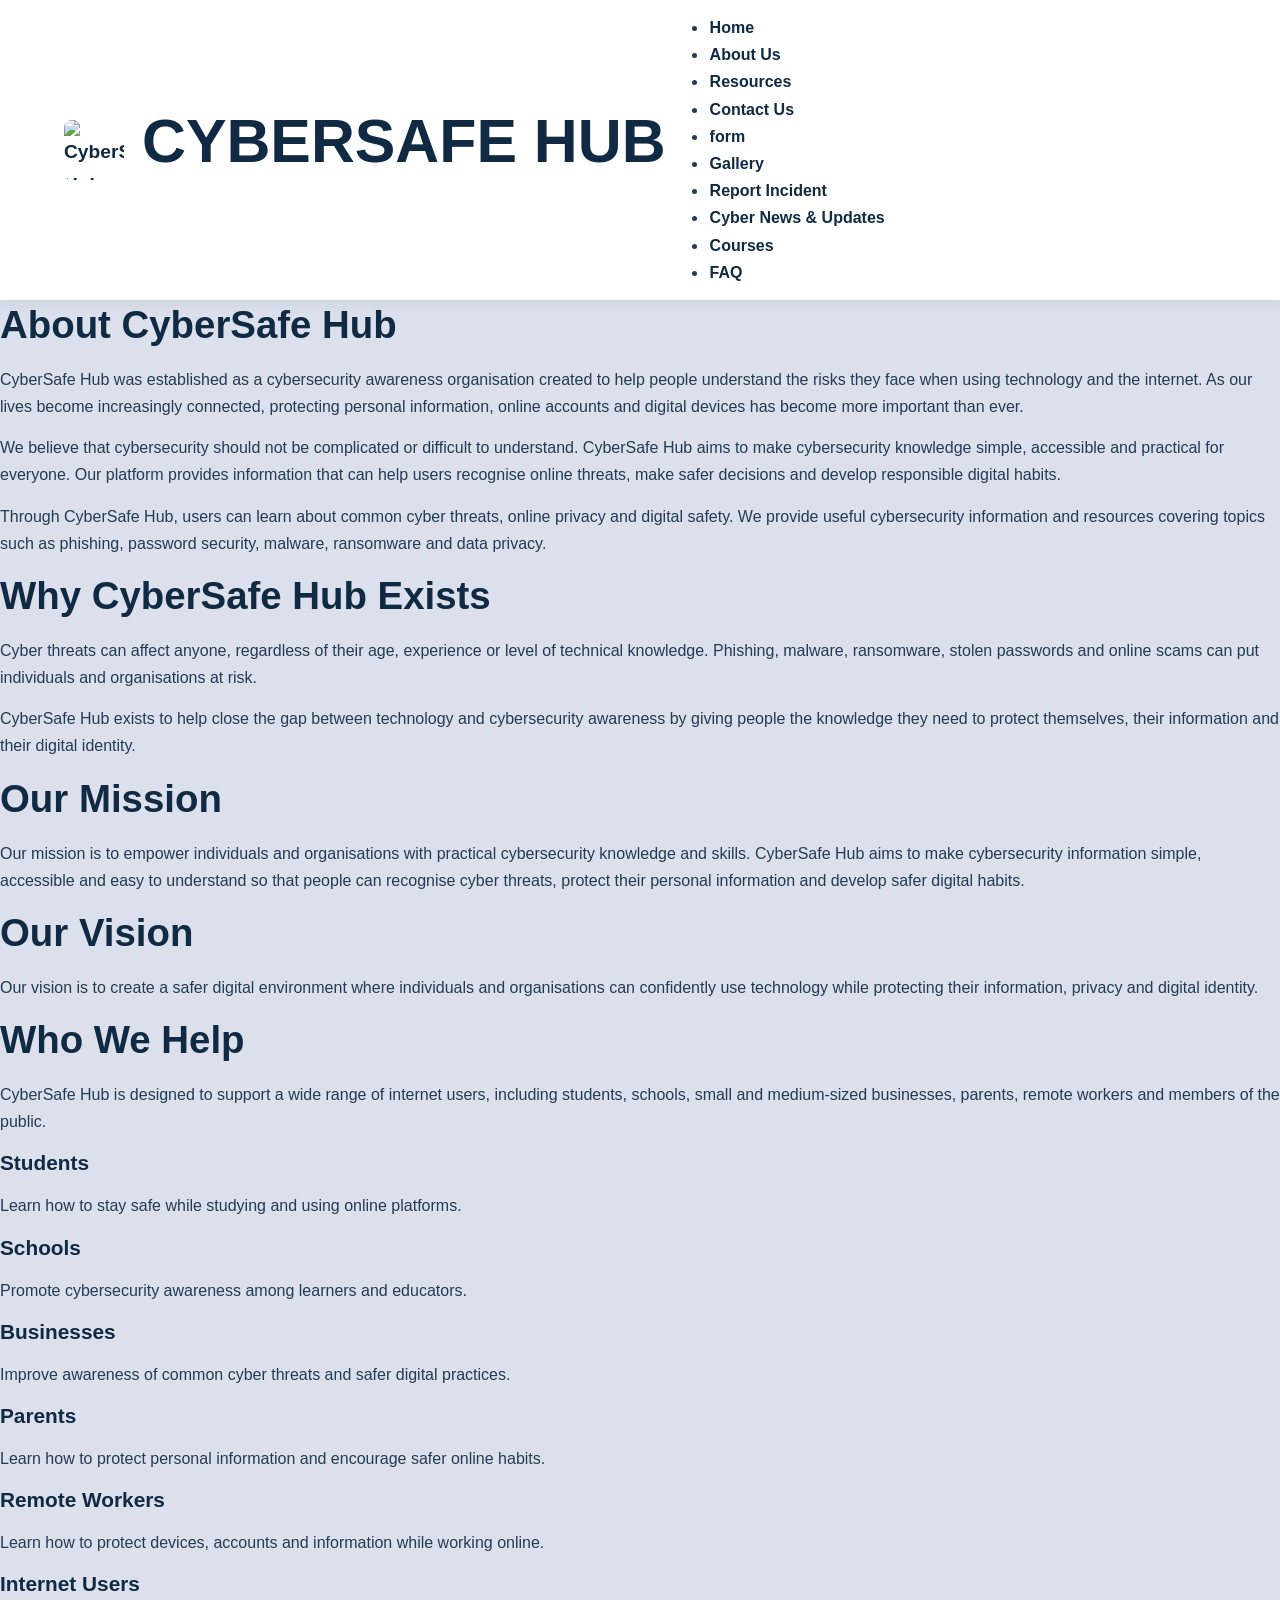
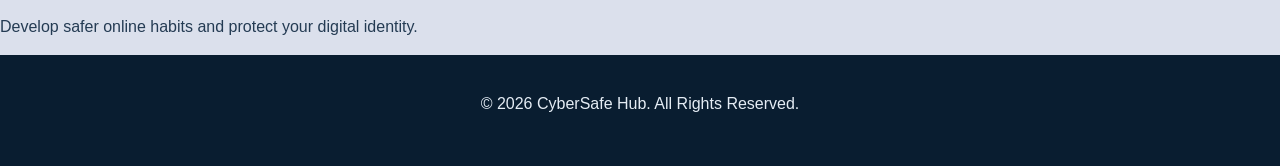
==== commit a6e930a8: "Fix stylesheetpaths" ====
--- a/about_us.html
+++ b/about_us.html
@@ -36,6 +36,7 @@
         <li><a href="about_us.html">About Us</a></li>
         <li><a href="Home.html">Resources</a></li>
         <li><a href="contact_us.html">Contact Us</a></li>
+          <li><a href="form.html">form</a></li>
      <li><a href="gallery.html">Gallery</a></li>
         <li><a href="Report_Incident.html">Report Incident</a></li>
         <li><a href="cyber_news.html">Cyber News &amp; Updates</a></li>
